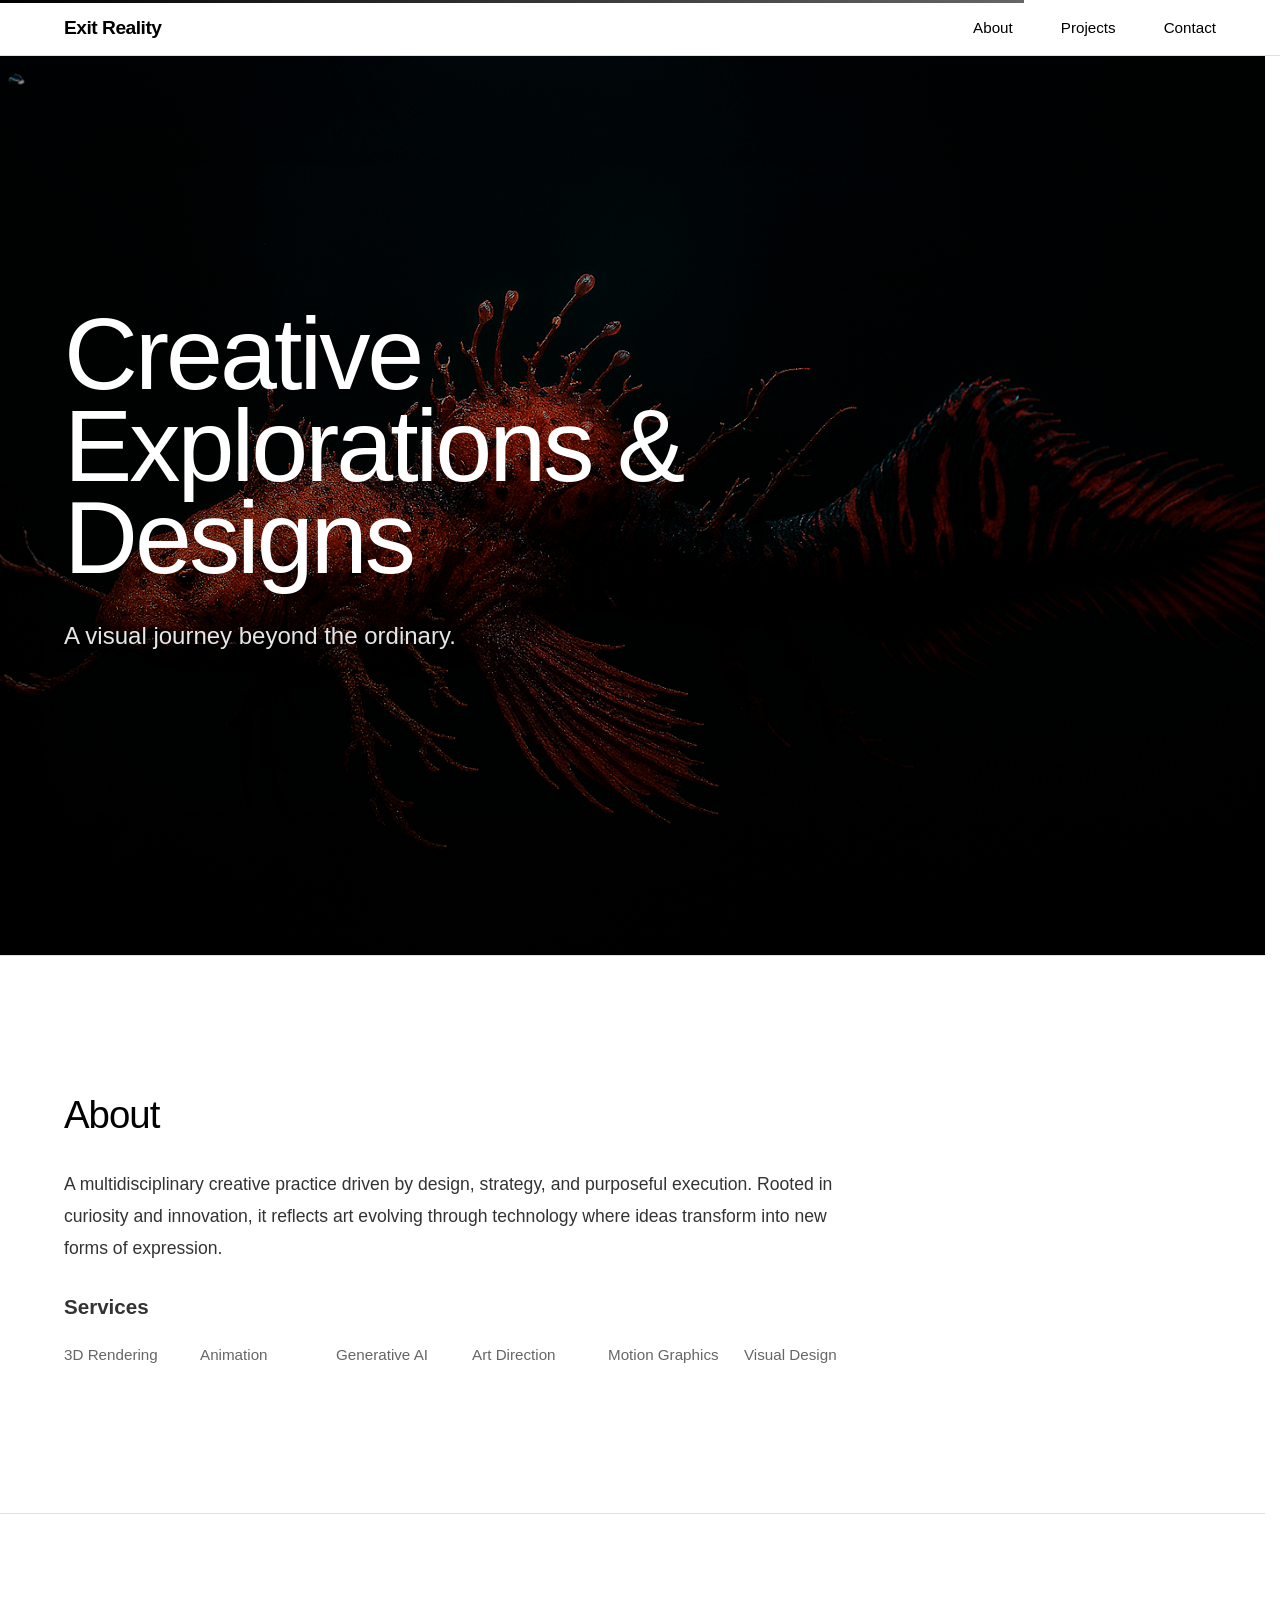
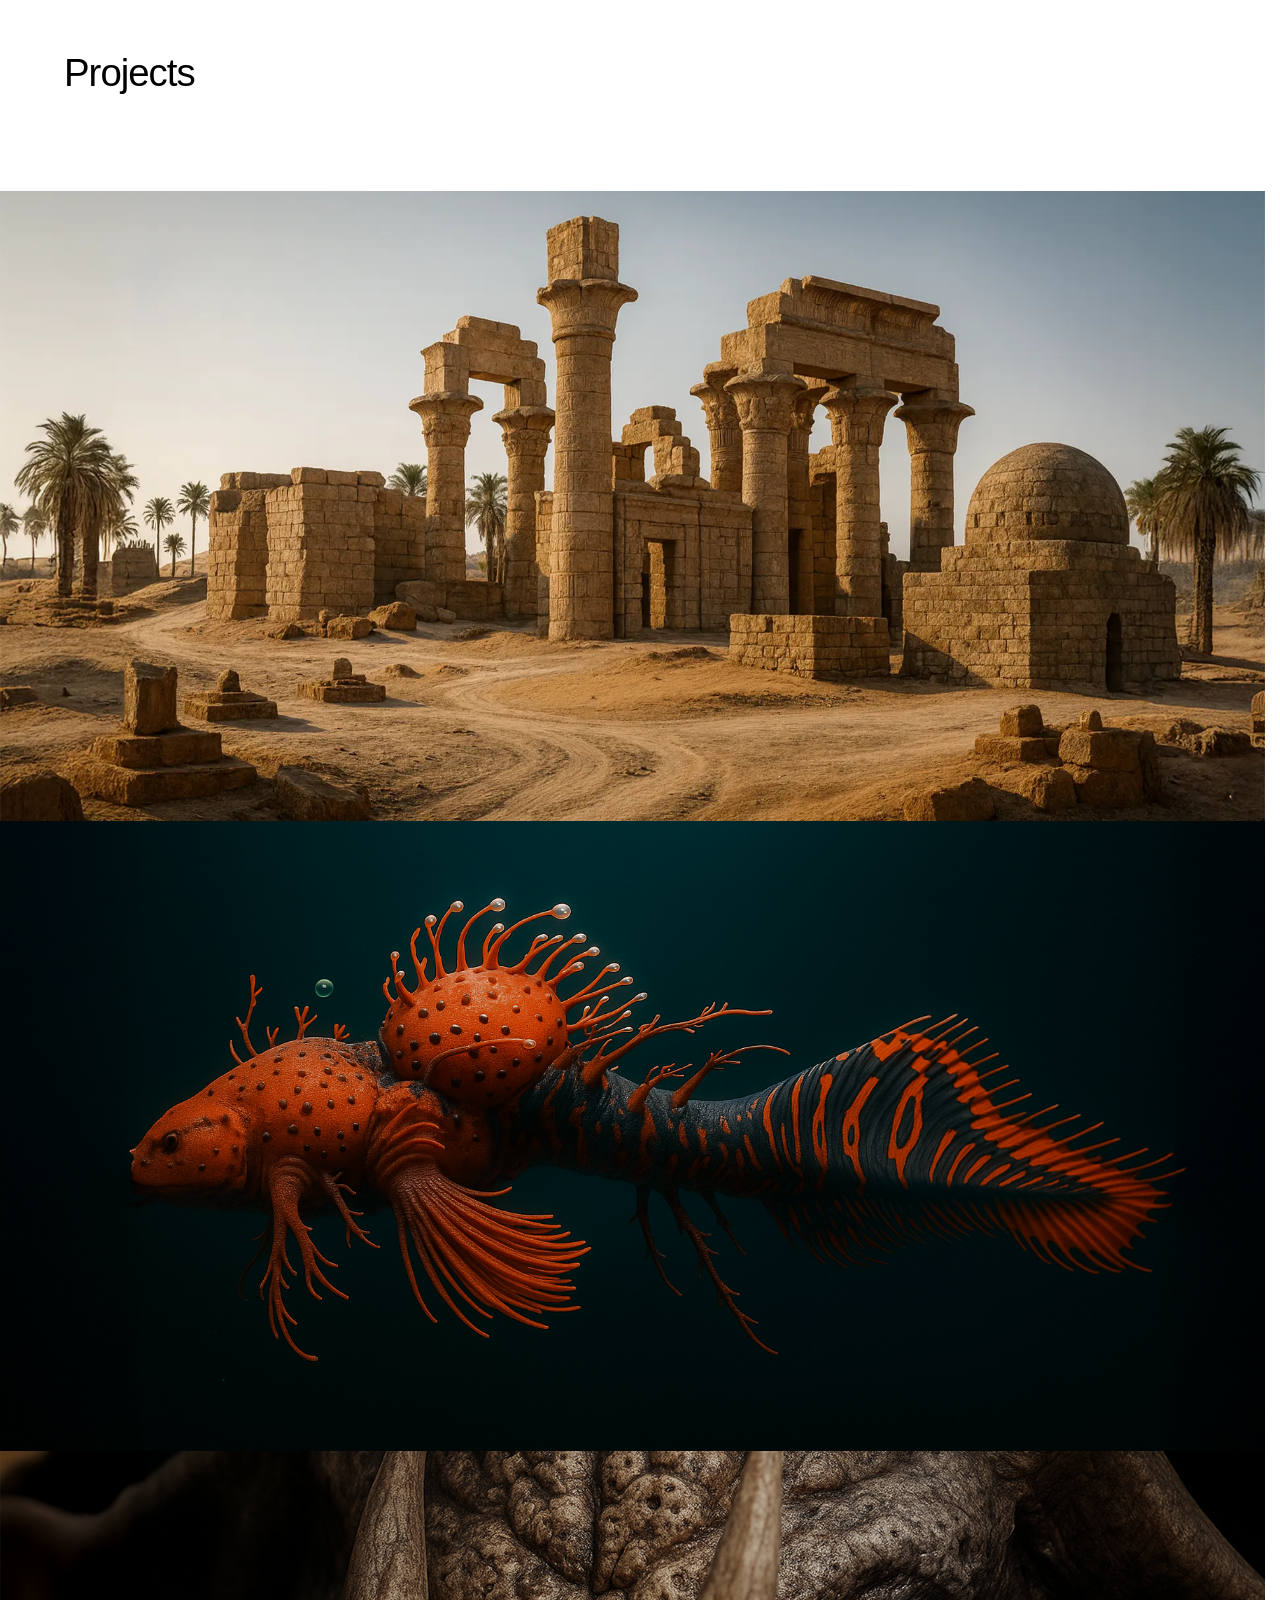
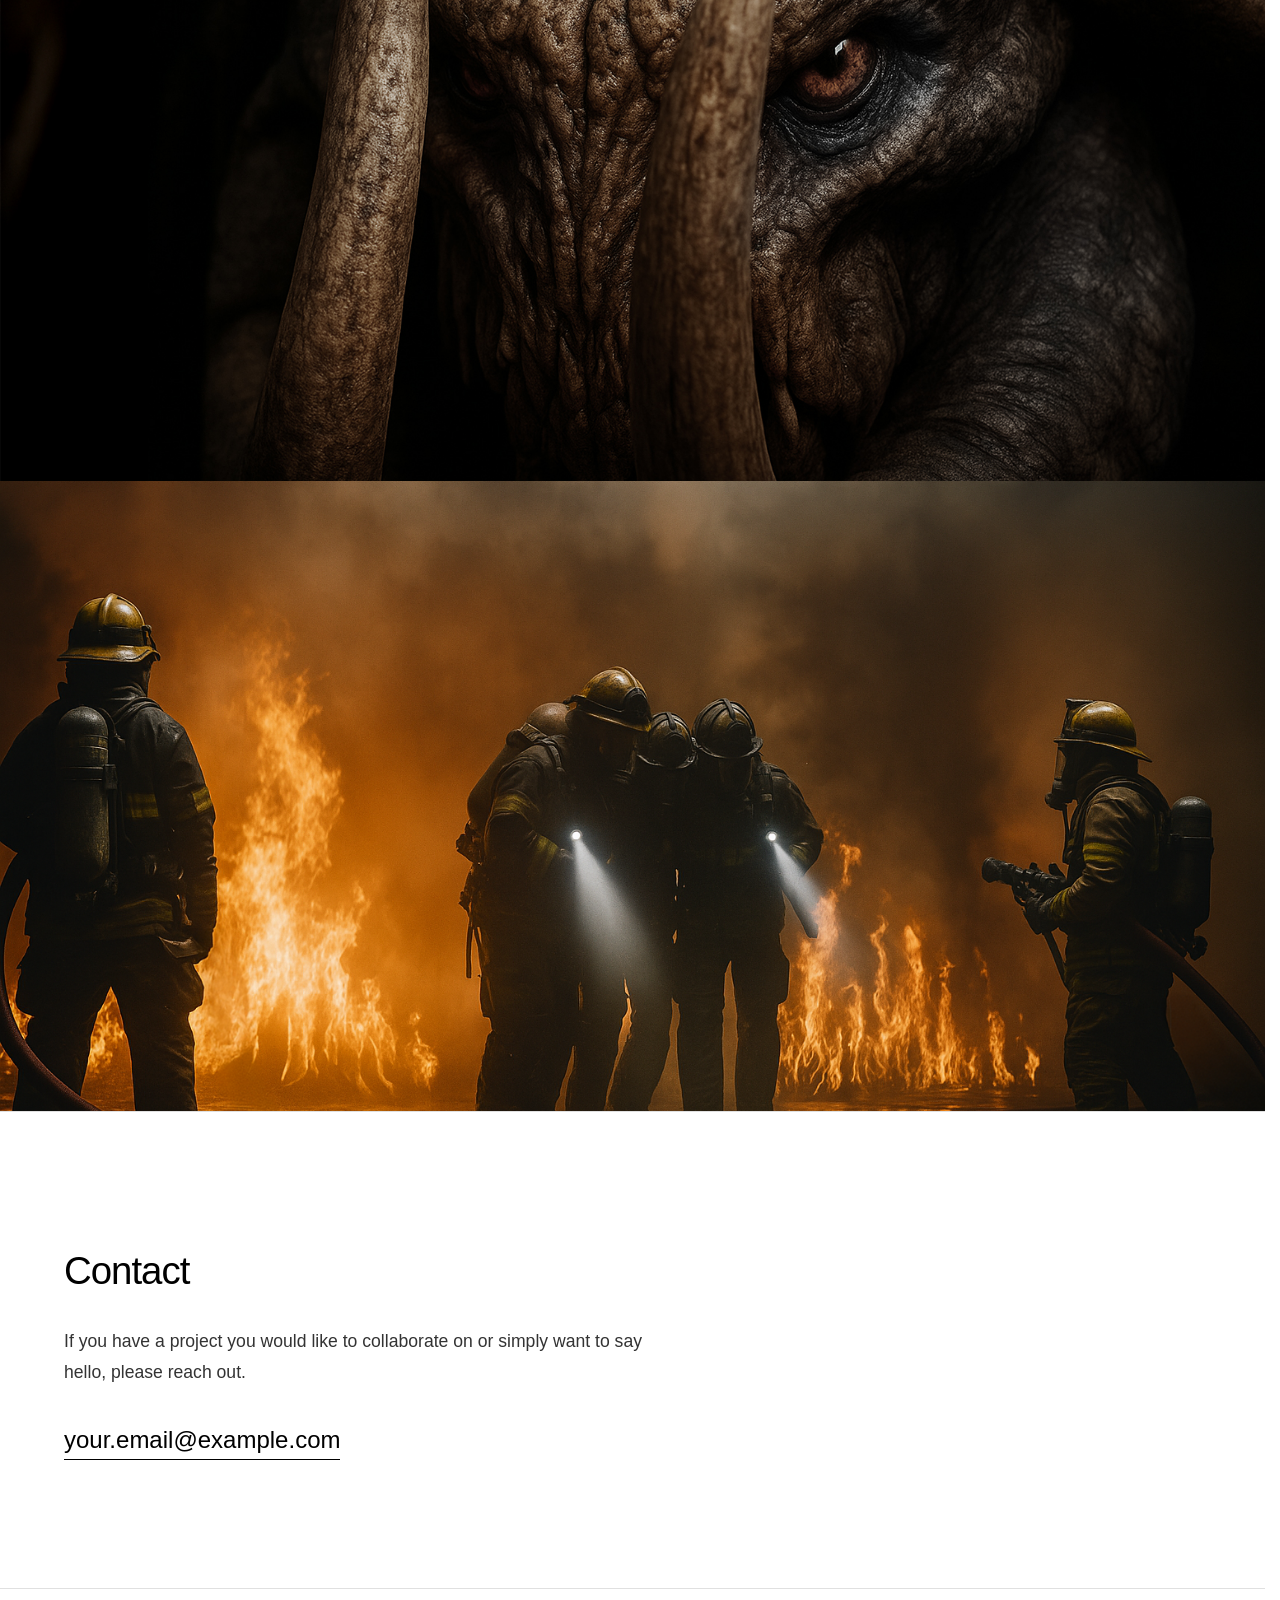
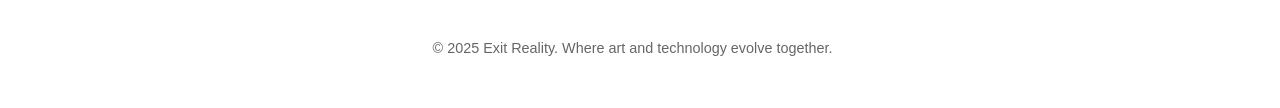
==== index.html @ c6661f83 "Update index.html" ====
<!DOCTYPE html>
<html lang="en">
<head>
    <meta charset="UTF-8">
    <meta name="viewport" content="width=device-width, initial-scale=1.0">
    <title> <Exit Reality</title>
    
    <!-- Global Styles -->
    <link rel="stylesheet" href="css/style.css">
    <script defer src="js/scripts.js"></script>
</head>
<body>
    <!-- Navigation -->
    <nav>
        <a class="logo" href="#hero" aria-label="Exit Reality — Top">Exit Reality</a>
        <ul class="nav-links">
            <li><a href="#about">About</a></li>
            <li><a href="#work">Projects</a></li>
            <li><a href="#contact">Contact</a></li>
        </ul>
    </nav>

    <!-- Hero Section -->
    <section class="hero" id="hero">
        <video class="hero-video"
                 autoplay
                 muted
                 playsinline
                 loop
                 preload="auto"
                 poster="Other World Fish/BigRED001-gpt.png">
            <source src="randomvideos/randomcollecton.mp4" type="video/mp4" />
            <source src="assets/hero-video.webm" type="video/webm" />
        </video>

        <div class="hero-overlay"></div>

        <div class="hero-content">
            <h1 class="fade-in">Creative<br>Explorations &<br>Designs</h1>
            <p class="fade-in">
                A visual journey beyond the ordinary.
            </p>
        </div>
    </section>

    <!-- About Section -->
    <section id="about">
        <h2 class="section-title">About</h2>
        <div class="about-content">
            <p>A multidisciplinary creative practice driven by design, strategy, and purposeful execution. 
                Rooted in curiosity and innovation, it reflects art evolving through technology where ideas 
                transform into new forms of expression.</p
                                                                                                                                                    
            <p></p                                                                                                                                    

            <div class="services">
                <h3>Services</h3>
                <!-- EDIT THIS: Replace with your services -->
                <ul class="service-list">
                    <li>3D Rendering</li>
                    <li>Animation</li>
                    <li>Generative AI</li>
                    <li>Art Direction</li>
                    <li>Motion Graphics</li>
                    <li>Visual Design</li>
                </ul>
            </div>
        </div>
    </section>

    <!-- Portfolio Section -->
    <section id="work">
        <h2 class="section-title">Projects</h2>
        <div class="portfolio-grid">
            <!-- Portfolio Item 1 -->
            <a href="project1ancientruins.html" class="portfolio-item">
                <img src="Ancient Ruins/EGYPT.0005-GPT-16x9.webp" alt="Ancient Ruins">
                <div class="portfolio-info">
                    <h3>Ancient Ruins</h3>
                    <p>Archival, Generative AI, Animation</p>
                </div>
            </a>

            <!-- Portfolio Item 2 -->
            <a href="project2Oceanoddities.html" class="portfolio-item">
                <img src="Other World Fish/BigRED001-still2-GPT01.png" alt="Ocean Oddities">
                <div class="portfolio-info">
                    <h3>Ocean Oddities</h3>
                    <p>Concept Art, Generative AI, Animation</p>
                </div>
            </a>

            <!-- Portfolio Item 3 -->
            <a href="project3Beast.html" class="portfolio-item">
                <img src="BEAST/sketch-tigerLizard001-GPT001-Head.1-GPT.1-edit-gpt-quater-Ten3.0-render06-GPT.1edit.jpg" alt="Project 3">
                <div class="portfolio-info">
                    <h3>Beast</h3>
                    <p>Creature Design, 3D, Generative ai</p>
                </div>
            </a>

            <!-- Portfolio Item 4 -->
            <a href="project4.html" class="portfolio-item">
                <img src="FIRE/FIRE-FIGHTER-TEST-RENDER07-GPT-edit.png" alt="Project 4">
                <div class="portfolio-info">
                    <h3>Into The Flames</h3>
                    <p>3D,VFX,Generative ai</p>
                </div>
            </a>
        </div>
    </section>

    <!-- Contact Section -->
    <section id="contact">
        <h2 class="section-title">Contact</h2>
        <div class="contact-content">
            <p>If you have a project you would like to collaborate on or simply want to say hello, please reach out.</p>
            <a href="mailto:your.email@example.com" class="contact-email">your.email@example.com</a>
        </div>
    </section>

    <!-- Footer -->
    <footer>
        <p>© 2025 Exit Reality. Where art and technology evolve together.</p>
    </footer>

    <script>
        // Intersection Observer for fade-in animations
        const observerOptions = {
            threshold: 0.1,
            rootMargin: '0px 0px -100px 0px'
        };

        const observer = new IntersectionObserver((entries) => {
            entries.forEach(entry => {
                if (entry.isIntersecting) {
                    entry.target.style.opacity = '1';
                    entry.target.style.transform = 'translateY(0)';
                }
            });
        }, observerOptions);

        // Observe all sections
        document.querySelectorAll('section').forEach(section => {
            observer.observe(section);
        });
    </script>
</body>
</html>
---- css/style.css ----
/* ===== GLOBAL STYLES FOR ALL PAGES ===== */

:root {
  --nav-h: 56px;
  --nav-pad-x: 4rem;
  --transition: 0.3s ease;
}

@media (max-width: 768px) {
  :root {
    --nav-h: 48px;
    --nav-pad-x: 2rem;
  }
}

/* ===== RESET & BASICS ===== */
* {
  margin: 0;
  padding: 0;
  box-sizing: border-box;
}

html {
  scroll-behavior: smooth;
  scrollbar-gutter: stable;
}

body {
  font-family: -apple-system, BlinkMacSystemFont, 'Segoe UI', 'Helvetica Neue', Arial, sans-serif;
  background: #ffffff;
  color: #000000;
  line-height: 1.6;
  overflow-y: scroll;
  overflow-x: hidden;
  padding-top: var(--nav-h);
}

/* ===== NAVIGATION (Fixed on all pages) ===== */
/* Loading Bar */
#loading-bar {
  position: fixed;
  top: 0;
  left: 0;
  width: 0%;
  height: 3px;
  background: linear-gradient(90deg, #000 0%, #666 100%);
  z-index: 9999;
  transition: width 0.3s ease, opacity 0.3s ease;
  opacity: 1;
}

#loading-bar.complete {
  width: 100%;
  opacity: 0;
}

nav {
  position: fixed;
  top: 0;
  left: 0;
  right: 0;
  z-index: 1000;
  height: var(--nav-h);
  padding: 0 var(--nav-pad-x);
  display: flex;
  align-items: center;
  justify-content: space-between;
  background: rgba(255, 255, 255, 0.95);
  -webkit-backdrop-filter: blur(10px);
  backdrop-filter: blur(10px);
  border-bottom: 1px solid #e0e0e0;
}

.logo,
.nav-links a {
  color: #000;
  text-decoration: none;
  display: inline-block;
  line-height: 1;
  padding: 0;
  -webkit-font-smoothing: antialiased;
  -moz-osx-font-smoothing: grayscale;
  cursor: pointer;
  transition: opacity var(--transition);
}

.logo {
  font-size: 1.2rem;
  font-weight: 600;
  letter-spacing: -0.5px;
}

.nav-links {
  display: flex;
  gap: 3rem;
  list-style: none;
  margin: 0;
  padding: 0;
}

.nav-links a {
  font-size: 0.95rem;
  font-weight: 400;
}

.logo:hover,
.nav-links a:hover {
  opacity: 0.5;
}

.logo:active,
.logo:focus,
.nav-links a:active,
.nav-links a:focus {
  outline: none;
}

/* ===== HERO SECTION ===== */
.hero {
  position: relative;
  height: 100vh;
  min-height: 520px;
  overflow: hidden;
  padding: 0;
}

.hero-video {
  position: absolute;
  inset: 0;
  width: 100%;
  height: 100%;
  object-fit: cover;
  object-position: center;
  z-index: 0;
  background: #000;
  display: block;
}

.hero-overlay {
  position: absolute;
  inset: 0;
  z-index: 1;
  pointer-events: none;
  background: linear-gradient(
    to bottom,
    rgba(0, 0, 0, 0.45),
    rgba(0, 0, 0, 0.35) 35%,
    rgba(0, 0, 0, 0.55)
  );
}

.hero-content {
  position: relative;
  z-index: 2;
  height: 100%;
  display: flex;
  flex-direction: column;
  justify-content: center;
  padding: 0 4rem;
  color: #fff;
}

.hero h1 {
  font-size: clamp(3rem, 8vw, 7rem);
  font-weight: 300;
  letter-spacing: -3px;
  line-height: 0.9;
  margin-bottom: 2rem;
  color: #fff;
}

.hero p {
  font-size: clamp(1.2rem, 2vw, 1.5rem);
  font-weight: 300;
  color: rgba(255, 255, 255, 0.9);
  max-width: 600px;
  margin-bottom: 3rem;
  text-shadow: 0 2px 4px rgba(0, 0, 0, 0.6);
}

/* ===== SECTIONS (Index + Project pages) ===== */
section {
  padding: 8rem 4rem;
  border-bottom: 1px solid #e0e0e0;
}

#work {
  padding: 8rem 0 0 0; /* Remove side padding for full-bleed portfolio */
}

#work .section-title {
  padding: 0 4rem 4rem 4rem;
}

.section-title {
  font-size: clamp(2rem, 4vw, 3rem);
  font-weight: 300;
  letter-spacing: -1px;
  margin-bottom: 4rem;
}

.content-section {
  padding: 6rem 4rem;
  border-bottom: 1px solid #e0e0e0;
  position: relative;
}

/* Make the border line full-bleed */
.content-section::after {
  content: '';
  position: absolute;
  bottom: 0;
  left: 50%;
  right: 50%;
  margin-left: -50vw;
  margin-right: -50vw;
  width: 100vw;
  height: 1px;
  background: #e0e0e0;
}

/* Remove the original border since we're using ::after */
.content-section {
  border-bottom: none;
}

.section-label {
  font-size: 0.85rem;
  color: #666;
  text-transform: uppercase;
  letter-spacing: 1px;
  margin-bottom: 2rem;
}

.section-title {
  font-size: clamp(1.8rem, 3vw, 2.5rem);
  font-weight: 300;
  letter-spacing: -1px;
  margin-bottom: 1.5rem;
  max-width: 900px;
}

.section-description {
  font-size: 1.1rem;
  line-height: 1.8;
  color: #333;
  max-width: 900px;
  margin-bottom: 3rem;
}

/* ===== ABOUT SECTION ===== */
.about-content {
  max-width: 800px;
  font-size: 1.1rem;
  line-height: 1.8;
  color: #333;
}

.about-content p {
  margin-bottom: 1.5rem;
}

.services {
  margin-top: 4rem;
}

.services h3 {
  font-size: 1.3rem;
  font-weight: 400;
  margin-bottom: 1.5rem;
}

.service-list {
  display: grid;
  grid-template-columns: repeat(auto-fit, minmax(100px, 1fr));
  gap: 1rem;
  list-style: none;
}

.service-list li {
  padding: 1rem 0;
  font-size: 0.95rem;
  color: #666;
}

/* ===== PORTFOLIO GRID ===== */
.portfolio-grid {
  display: flex;
  flex-direction: column;
  gap: 0;
  width: 100%;
}

.portfolio-item {
  position: relative;
  width: 100%;
  height: 70vh;
  min-height: 500px;
  background: #000;
  overflow: hidden;
  cursor: pointer;
  transition: transform 0.4s ease;
  display: flex;
  align-items: center;
  justify-content: center;
}

.portfolio-item:hover {
  transform: scale(0.98);
}

.portfolio-item img {
  width: 100%;
  height: 100%;
  object-fit: cover;
  object-position: center;
  transition: opacity 0.4s ease, transform 0.4s ease;
  display: block;
}

.portfolio-item:hover img {
  opacity: 0.7;
  transform: scale(1.05);
}

.portfolio-info {
  position: absolute;
  bottom: 0;
  left: 0;
  right: 0;
  padding: 2rem;
  background: linear-gradient(to top, rgba(0, 0, 0, 0.8), transparent);
  color: white;
  transform: translateY(100%);
  transition: transform 0.4s ease;
}

.portfolio-item:hover .portfolio-info {
  transform: translateY(0);
}

.portfolio-info h3 {
  font-size: 1.5rem;
  font-weight: 400;
  margin-bottom: 0.5rem;
}

.portfolio-info p {
  font-size: 0.9rem;
  opacity: 0.9;
}

/* ===== CONTACT SECTION ===== */
.contact-content {
  max-width: 600px;
}

.contact-content p {
  font-size: 1.1rem;
  line-height: 1.8;
  color: #333;
  margin-bottom: 2rem;
}

.contact-email {
  font-size: 1.5rem;
  color: #000;
  text-decoration: none;
  border-bottom: 1px solid #000;
  transition: opacity var(--transition);
  display: inline-block;
}

.contact-email:hover {
  opacity: 0.5;
}

/* ===== FOOTER ===== */
footer {
  padding: 3rem 4rem;
  text-align: center;
  font-size: 0.9rem;
  color: #666;
}

/* ===== PROJECT PAGE SPECIFIC ===== */
.project-header {
  padding: 0.75rem 4rem;
  border-bottom: 1px solid #e0e0e0;
}

.project-title {
  font-size: clamp(3rem, 6vw, 5rem);
  font-weight: 300;
  letter-spacing: -2px;
  margin-bottom: 3rem;
}

.project-meta {
  display: grid;
  grid-template-columns: repeat(auto-fit, minmax(200px, 1fr));
  gap: 3rem;
  max-width: 1200px;
}

.meta-item {
  display: flex;
  flex-direction: column;
  gap: 0.5rem;
}

.meta-label {
  font-size: 0.85rem;
  color: #666;
  text-transform: uppercase;
  letter-spacing: 1px;
}

.meta-value {
  font-size: 1.1rem;
  color: #000;
}

body.project-page .full-image:first-of-type {
  margin-top: 1rem; /* reduce gap between header and first video */
}

/* ===== FULL-WIDTH IMAGES ===== */
.full-image {
  width: 100vw;
  position: relative;
  left: 50%;
  right: 50%;
  margin-left: -50vw;
  margin-right: -50vw;
  margin-top: 3rem;
  margin-bottom: 3rem;
}

.full-image img,
.full-image video {
  width: 100%;
  height: auto;
  display: block;
}

/* ===== IMAGE GRID ===== */
.image-grid {
  display: grid;
  grid-template-columns: repeat(auto-fit, minmax(400px, 1fr));
  gap: 2rem;
  margin: 3rem 0;
}

.image-grid img {
  width: 100%;
  height: auto;
  display: block;
}

/* ===== CREDITS SECTION ===== */
.credits-section {
  padding: 4rem;
  background: #f5f5f5;
}

.credits-label {
  font-size: 0.85rem;
  color: #666;
  text-transform: uppercase;
  letter-spacing: 1px;
  margin-bottom: 2rem;
}

.credits-list {
  display: flex;
  flex-direction: column;
  gap: 0.5rem;
  max-width: 600px;
}

.credit-item {
  font-size: 1rem;
  color: #000;
}

/* ===== ANIMATIONS ===== */
.fade-in {
  opacity: 0;
  transform: translateY(30px);
  animation: fadeInUp 0.8s ease forwards;
}

@keyframes fadeInUp {
  to {
    opacity: 1;
    transform: translateY(0);
  }
}

/* ===== BEFORE/AFTER SLIDER ===== */
.ba {
  position: relative;
  width: 100%;
  aspect-ratio: 16 / 9;
  background: #fff;
  border: none;
  border-radius: 0;
  overflow: clip;
  --x: 50%;
}

.ba__layer {
  position: absolute;
  inset: 0;
}

.ba__img {
  width: 100%;
  height: 100%;
  object-fit: cover;
  display: block;
}

.ba__after {
  clip-path: polygon(0 0, var(--x) 0, var(--x) 100%, 0 100%);
}

.ba__divider {
  position: absolute;
  left: var(--x);
  top: 0;
  bottom: 0;
  width: 1px;
  background: rgba(0, 0, 0, 0.1);
  transform: translateX(-0.5px);
  pointer-events: none;
}

.ba__handle {
  position: absolute;
  left: var(--x);
  top: 50%;
  transform: translate(-50%, -50%);
  display: flex;
  align-items: center;
  justify-content: center;
  cursor: ew-resize;
  user-select: none;
  opacity: 0;
  transition: opacity 0.35s ease;
  color: rgba(255, 255, 255, 0.85);
  mix-blend-mode: difference;
  text-shadow: 0 0 2px rgba(0, 0, 0, 0.4);
  font-size: 24px;
  font-weight: 400;
}

.ba:hover .ba__handle {
  opacity: 1;
}

.ba__handle::before {
  content: '<';
  margin-right: 10px;
}

.ba__handle::after {
  content: '>';
  margin-left: 10px;
}

.ba + .ba {
  margin-top: 0.5rem;
}

.ba__range {
  position: absolute;
  inset: 0;
  opacity: 0;
  width: 100%;
  height: 100%;
}

/* ===== IMAGE SLIDESHOW ===== */
.slideshow {
  position: relative;
  width: 100%;
  aspect-ratio: 16 / 9;
  overflow: hidden;
  background: #000;
}

.slideshow__image {
  position: absolute;
  inset: 0;
  width: 100%;
  height: 100%;
  object-fit: cover;
  opacity: 0;
  transition: opacity 0.05s ease-in-out;
}

.slideshow__image.active {
  opacity: 1;
  z-index: 1;
}

.slideshow__arrow {
  position: absolute;
  top: 50%;
  transform: translateY(-50%);
  z-index: 10;
  background: none;
  border: none;
  color: rgba(255, 255, 255, 0.85);
  mix-blend-mode: difference;
  text-shadow: 0 0 2px rgba(0, 0, 0, 0.4);
  font-size: 48px;
  font-weight: 300;
  cursor: pointer;
  padding: 2rem;
  opacity: 0;
  transition: opacity 0.35s ease;
  user-select: none;
}

.slideshow:hover .slideshow__arrow {
  opacity: 1;
}

.slideshow__arrow:hover {
  opacity: 1 !important;
}

.slideshow__arrow--prev {
  left: 0;
}

.slideshow__arrow--next {
  right: 0;
}

@media (max-width: 640px) {
  .slideshow__arrow {
    font-size: 36px;
    padding: 1rem;
  }
}

/* ===== MOBILE RESPONSIVE ===== */
@media (max-width: 768px) {
  /* Adjust hero for mobile */
  .hero {
    height: 75vh;
    min-height: 420px;
  }

  .hero-content {
    padding: 0 1.25rem;
  }

  .hero h1,
  .hero p {
    max-width: 90%;
    margin-left: auto;
    margin-right: auto;
  }

  /* Adjust sections */
  section {
    padding: 4rem 1.5rem;
    text-align: center;
  }

  #work {
    padding: 4rem 0 0 0;
  }

  #work .section-title {
    padding: 0 1.5rem 2rem 1.5rem;
    text-align: center;
  }

  /* Portfolio grid - edge-to-edge on mobile */
  .portfolio-grid {
    width: 100vw;
    margin-left: calc(-50vw + 50%);
    position: relative;
    left: 50%;
    right: 50%;
    margin-left: -50vw;
    margin-right: -50vw;
    width: 100vw;
  }

  /* Portfolio items */
  .portfolio-item {
    height: 60vh;
    min-height: 350px;
  }

  /* About/Contact text */
  .about-content,
  .contact-content,
  .section-description {
    max-width: 90%;
    margin-left: auto;
    margin-right: auto;
  }

  /* Service list centered */
  .service-list {
    justify-content: center;
  }

  /* Project page adjustments */
  .project-header {
    padding: 0.75rem 1.5rem;
  }

  .content-section {
    padding: 4rem 1.5rem;
    text-align: center;
  }

  .project-meta {
    gap: 2rem;
  }

  /* Full-bleed sliders and images - already handled by global .full-image */
  /* No need for mobile-specific transform since it's already full-bleed */

  /* Image grid */
  .image-grid {
    grid-template-columns: 1fr;
  }

  /* Credits */
  .credits-section {
    padding: 2rem 1.5rem;
    text-align: center;
  }

  footer {
    padding: 2rem 1.5rem;
  }
}

@media (max-width: 640px) {
  nav {
    padding: 1rem 1.25rem;
  }

  .nav-links {
    gap: 1.5rem;
  }

  .logo {
    font-size: 1rem;
  }

  .nav-links a {
    font-size: 0.85rem;
  }

  section {
    padding: 3rem 1rem;
  }

  .project-header {
    padding: 0.75rem 1rem;
  }

  .content-section {
    padding: 2.5rem 1rem;
  }

  .section-title {
    margin-bottom: 2rem;
  }
}

/* ===== PROJECT PAGE SPACING TWEAK (balanced top/bottom gaps) ===== */
body.project-page {
  padding-top: var(--nav-h); /* maintain standard nav offset */
}

body.project-page .project-header {
  padding: 0.75rem 4rem; /* super tight, even spacing */
  margin-top: 0;
  margin-bottom: 0;
}

body.project-page .full-image:first-of-type {
  margin-top: 0.75rem; /* match header padding for visual balance */
  margin-bottom: 3rem;
}
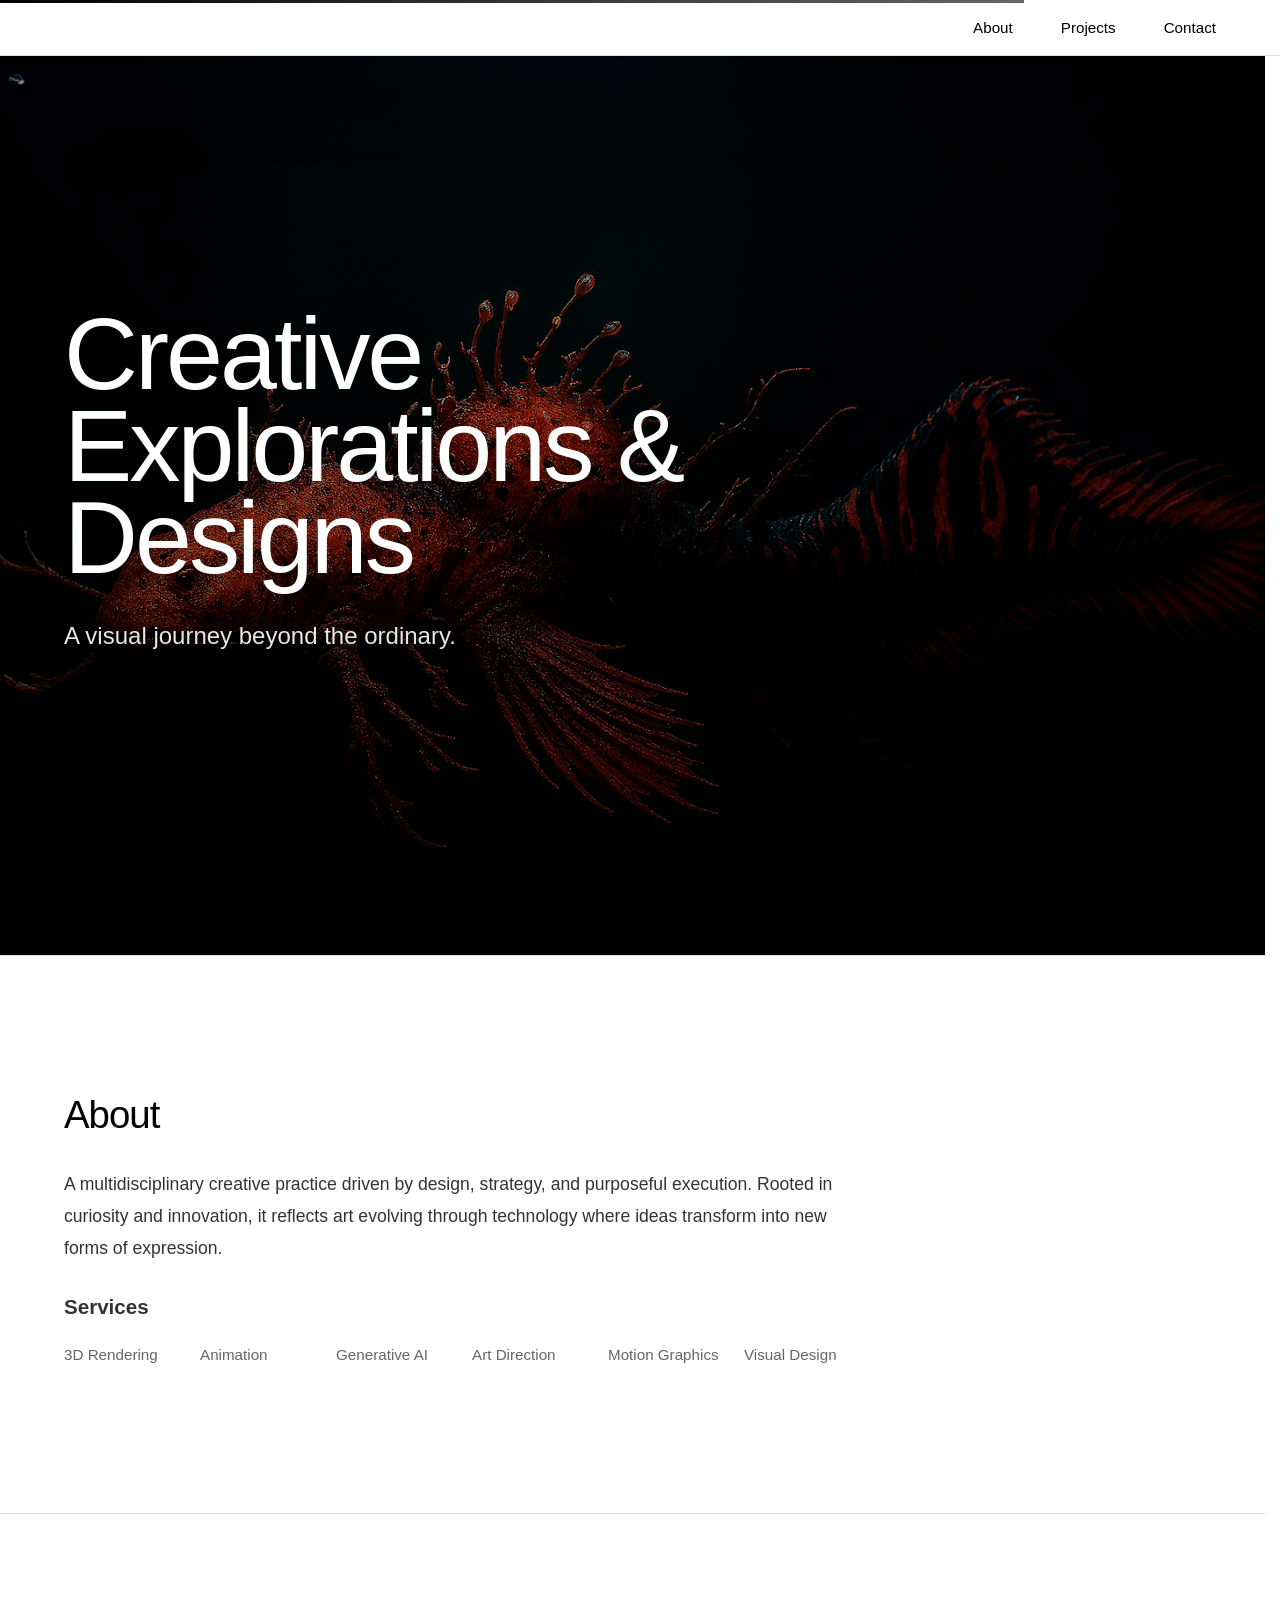
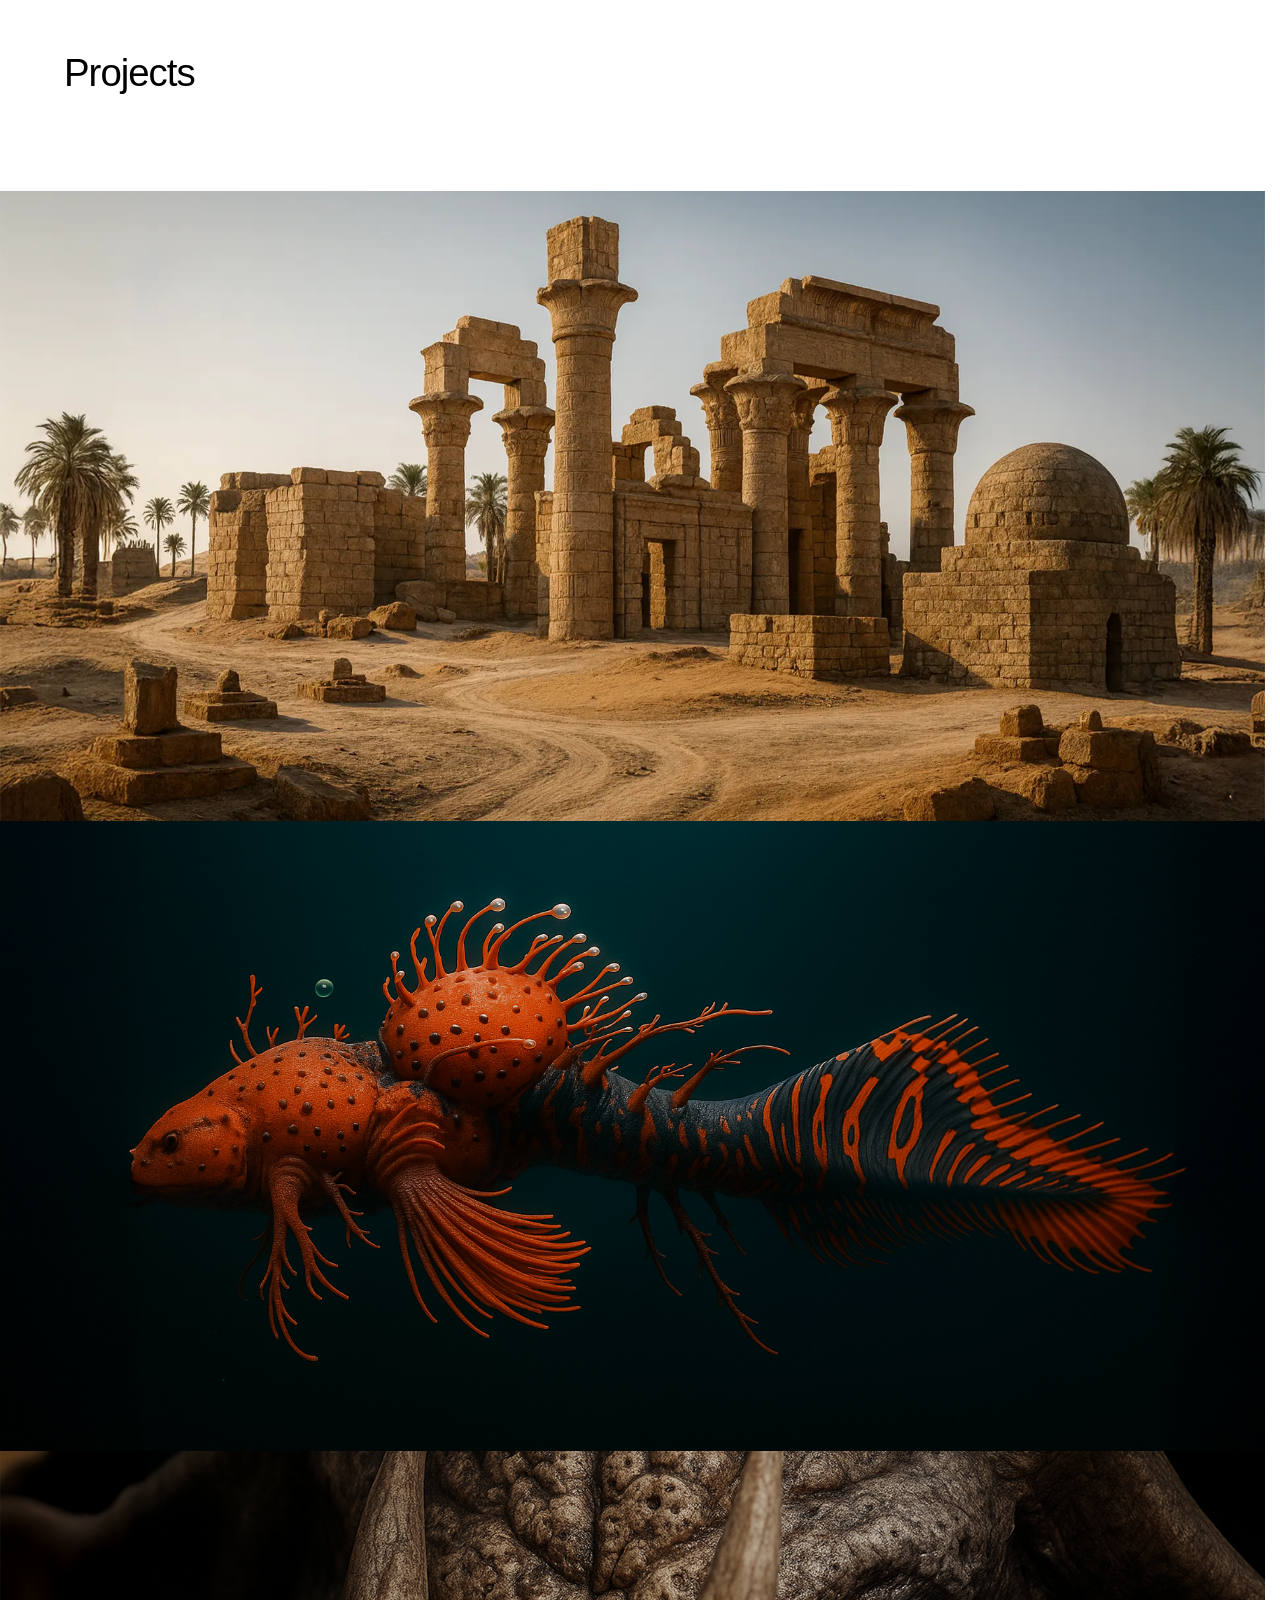
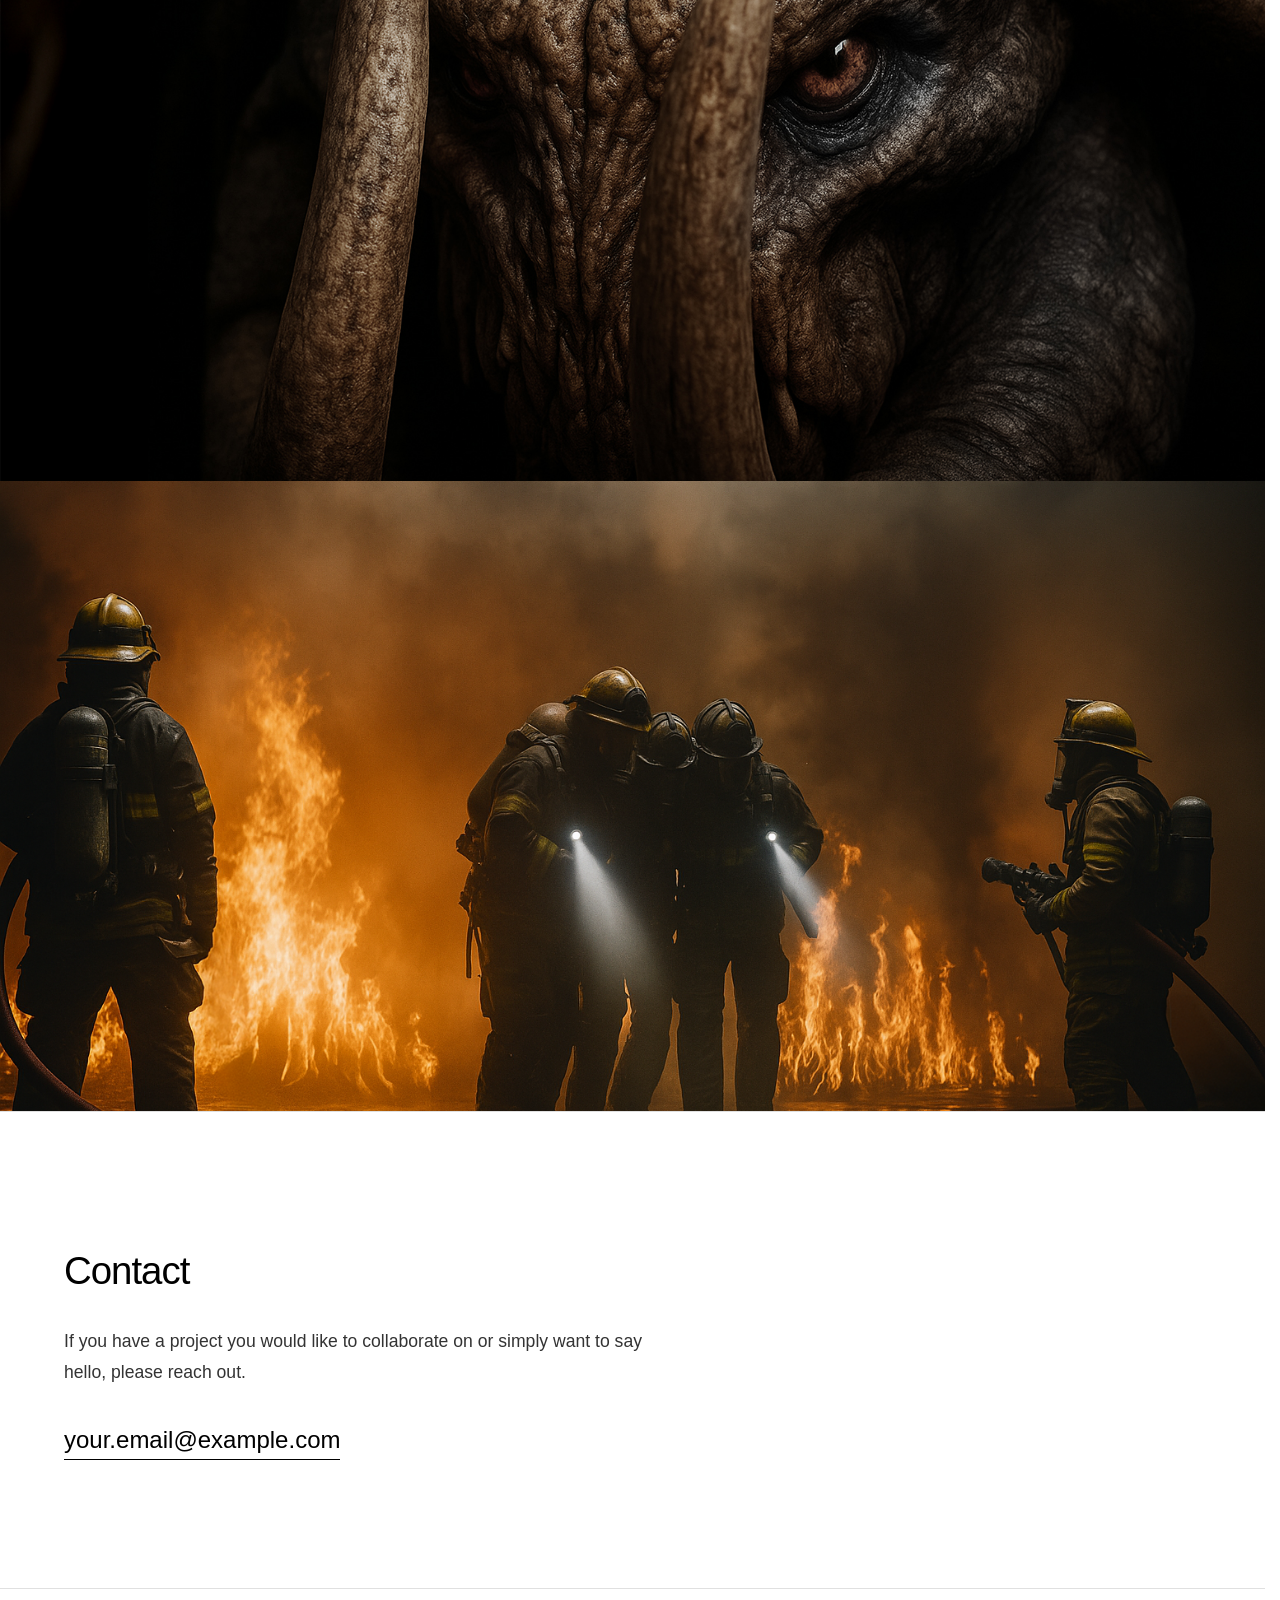
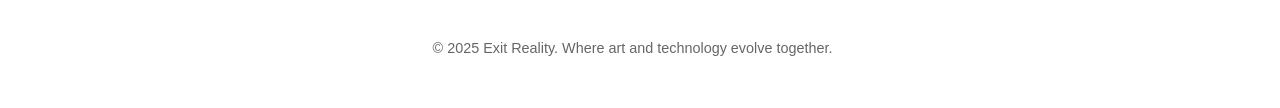
==== commit 876c635a: "Update index.html" ====
--- a/index.html
+++ b/index.html
@@ -3,7 +3,7 @@
 <head>
     <meta charset="UTF-8">
     <meta name="viewport" content="width=device-width, initial-scale=1.0">
-    <title> <Exit Reality</title>
+    <title> <EXIT REALITY</title>
     
     <!-- Global Styles -->
     <link rel="stylesheet" href="css/style.css">
@@ -12,7 +12,7 @@
 <body>
     <!-- Navigation -->
     <nav>
-        <a class="logo" href="#hero" aria-label="Exit Reality — Top">Exit Reality</a>
+        <a class="logo" href="#hero" aria-label="Exit Reality — Top"><EXIT REALITY</a>
         <ul class="nav-links">
             <li><a href="#about">About</a></li>
             <li><a href="#work">Projects</a></li>
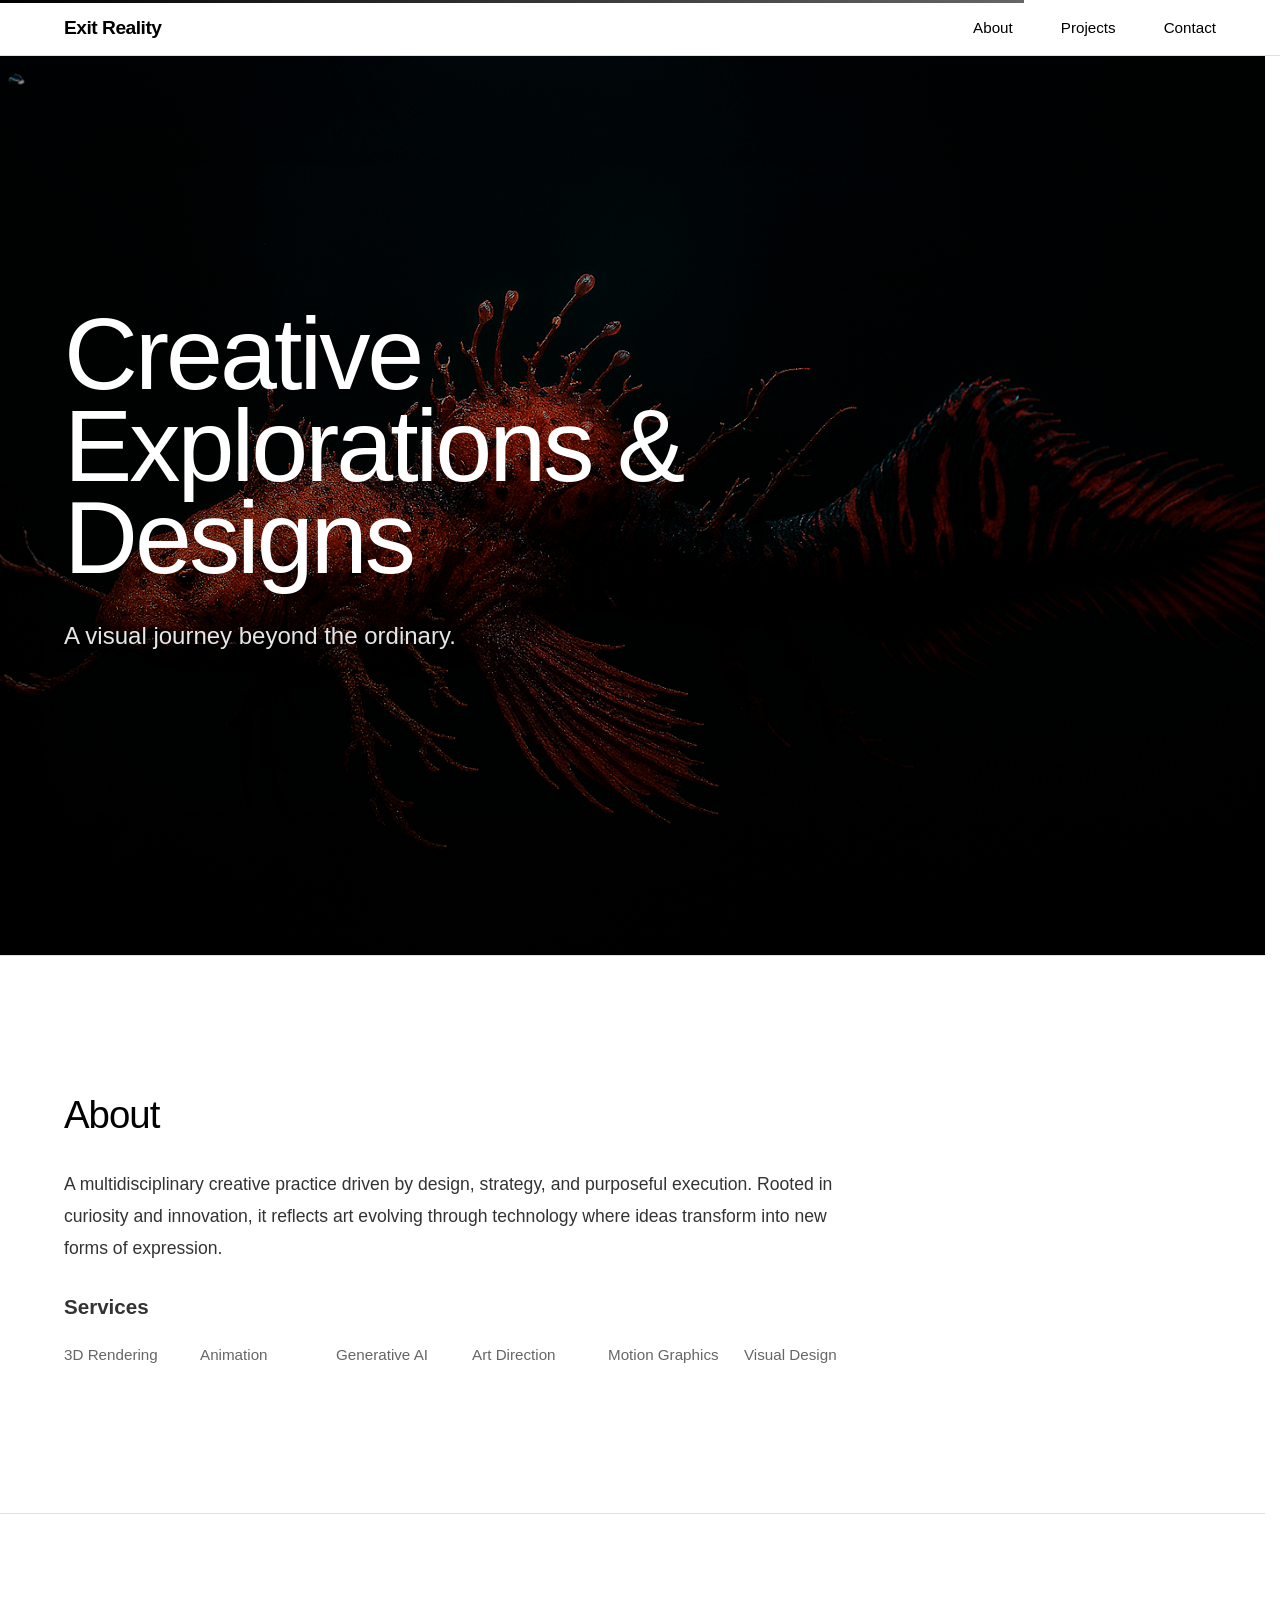
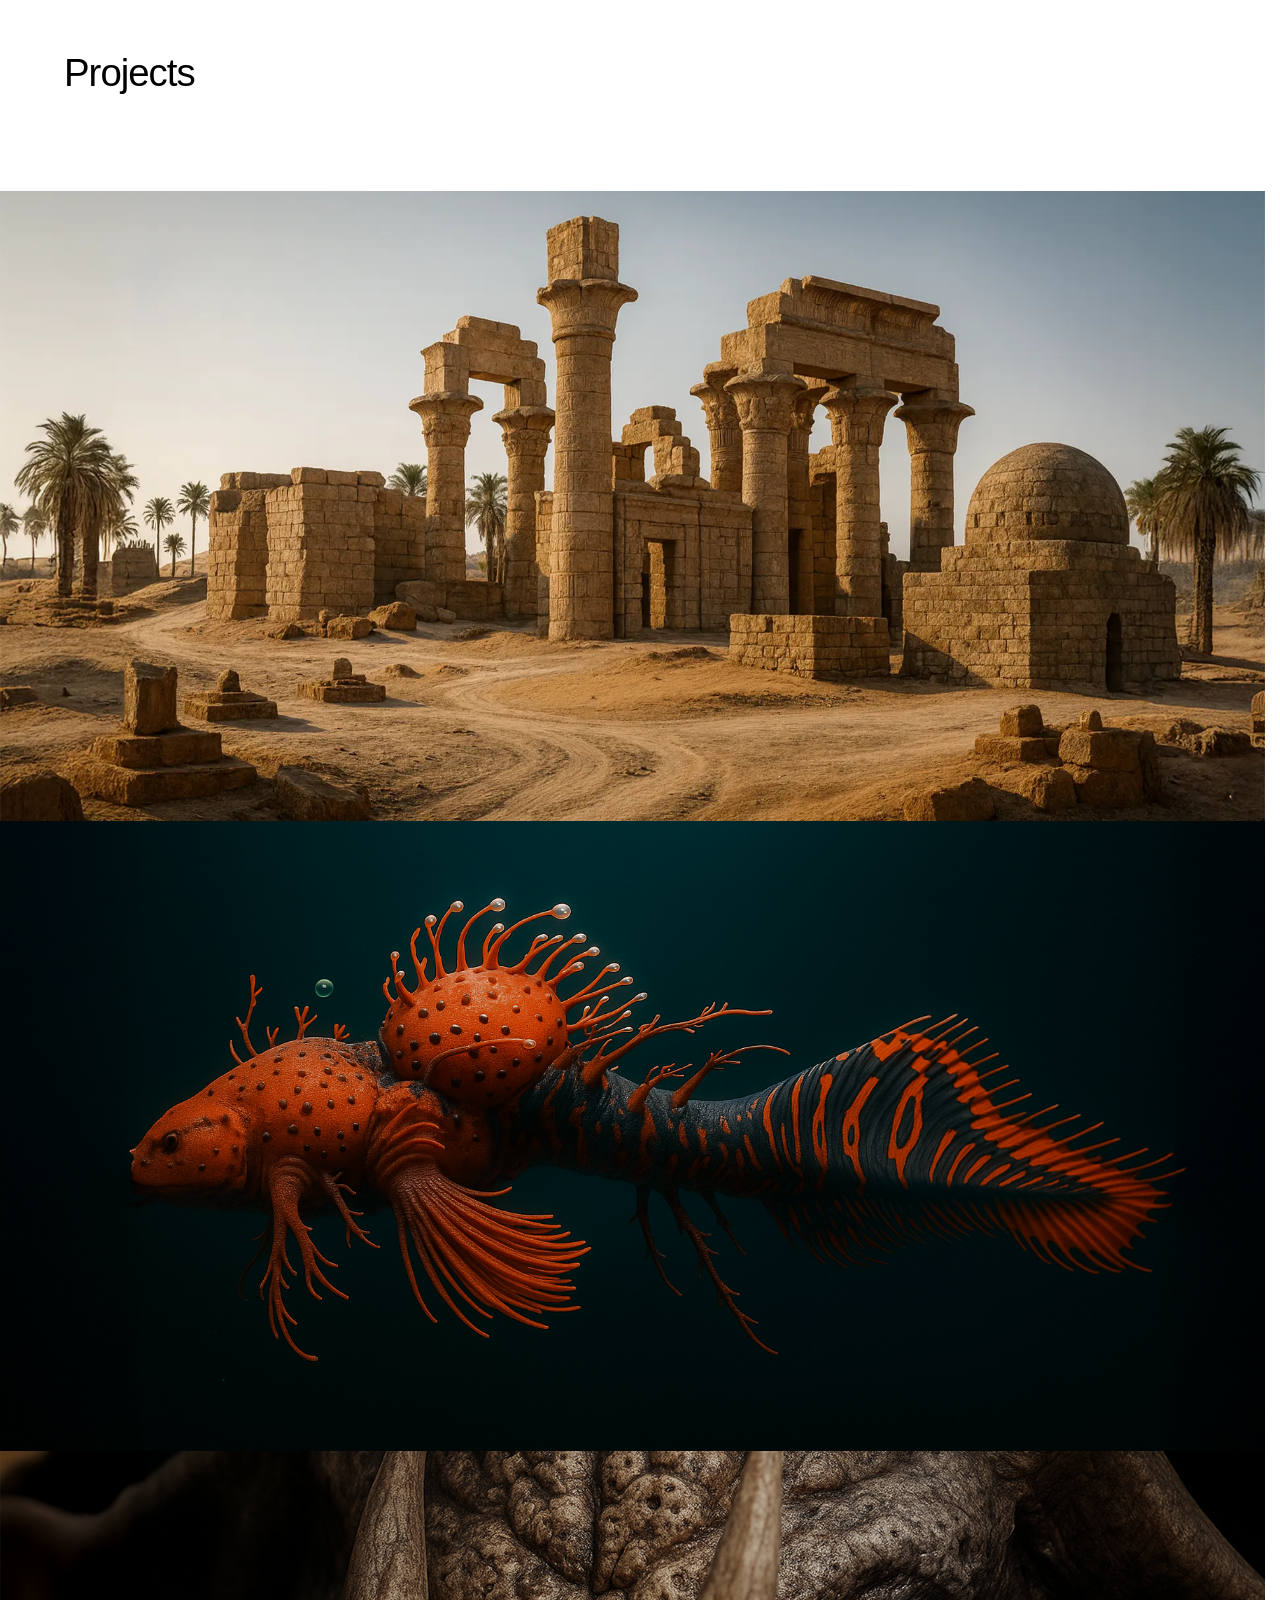
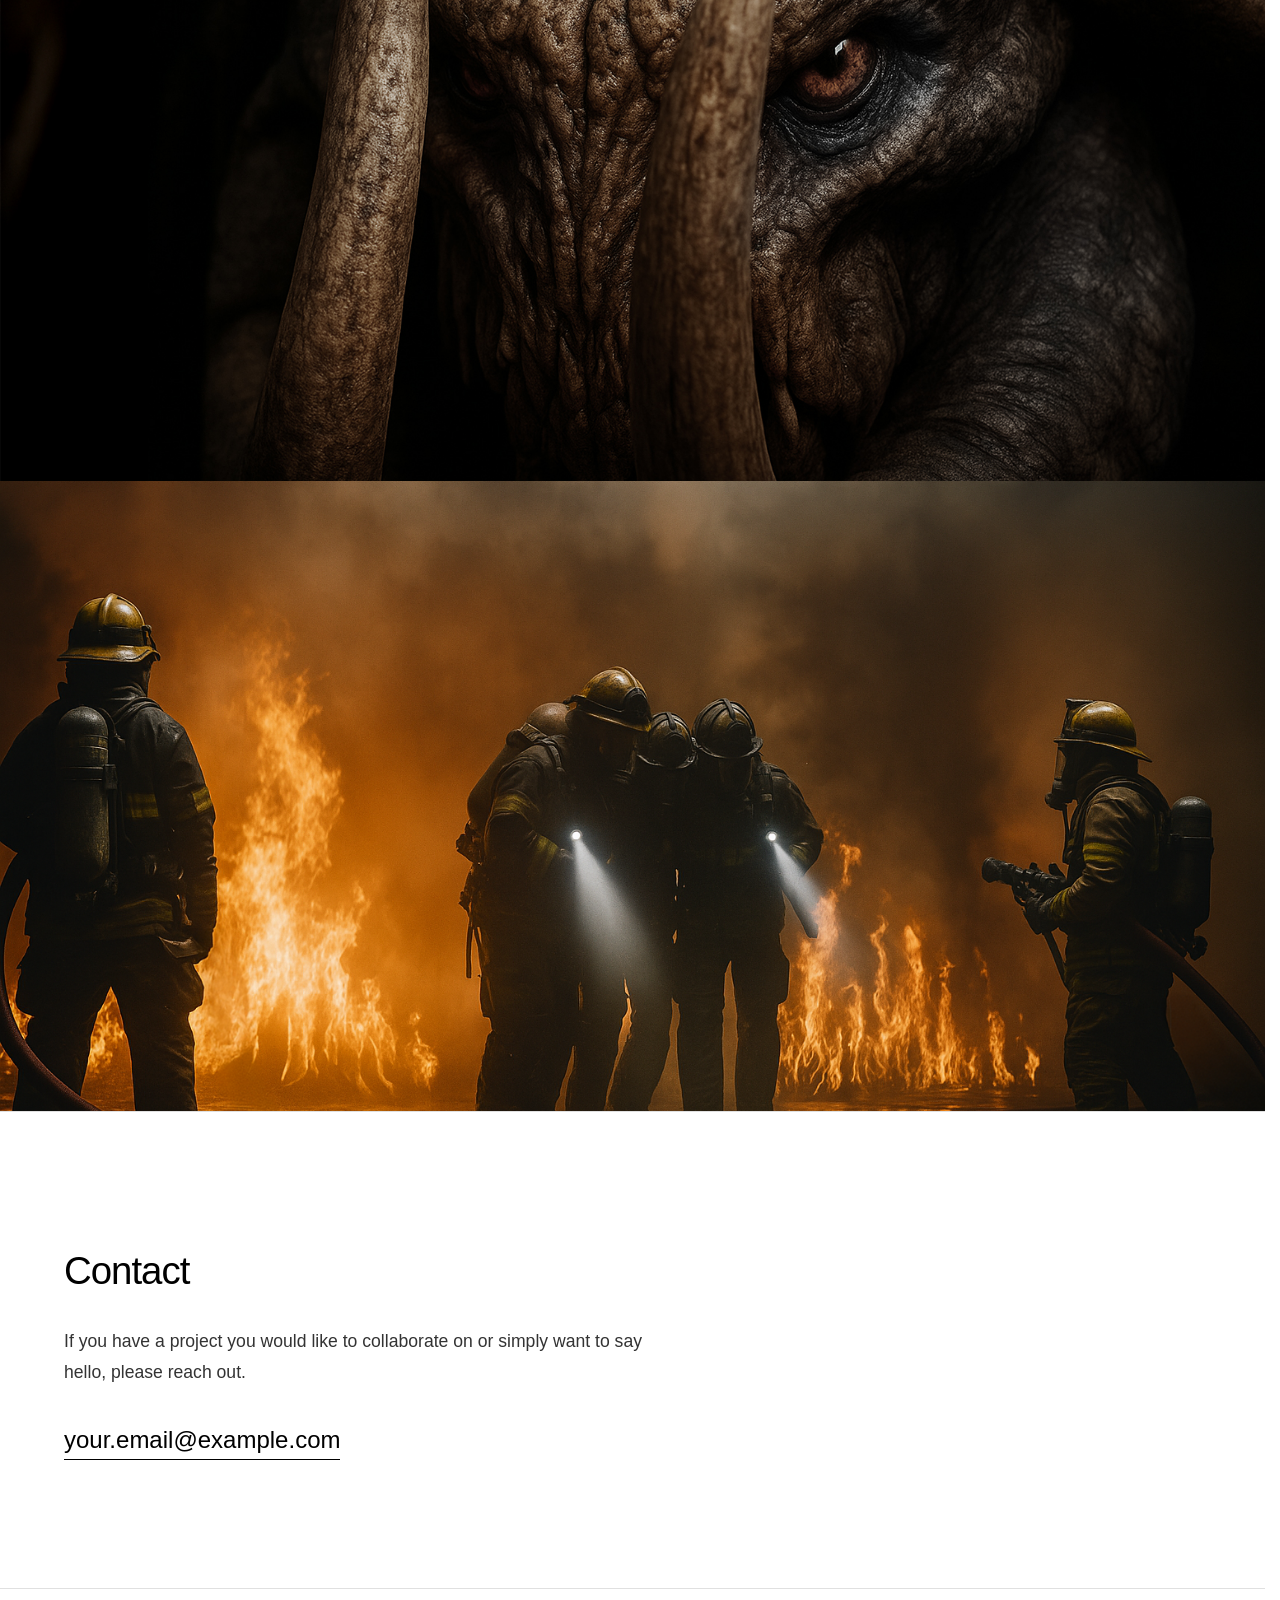
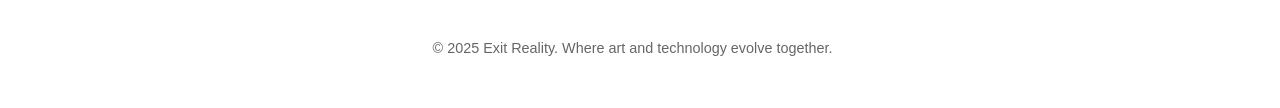
==== commit c5510a57: "Update index.html" ====
--- a/index.html
+++ b/index.html
@@ -12,7 +12,7 @@
 <body>
     <!-- Navigation -->
     <nav>
-        <a class="logo" href="#hero" aria-label="Exit Reality — Top"><EXIT REALITY</a>
+        <a class="logo" href="#hero" aria-label="Exit Reality — Top">Exit Reality</a>
         <ul class="nav-links">
             <li><a href="#about">About</a></li>
             <li><a href="#work">Projects</a></li>
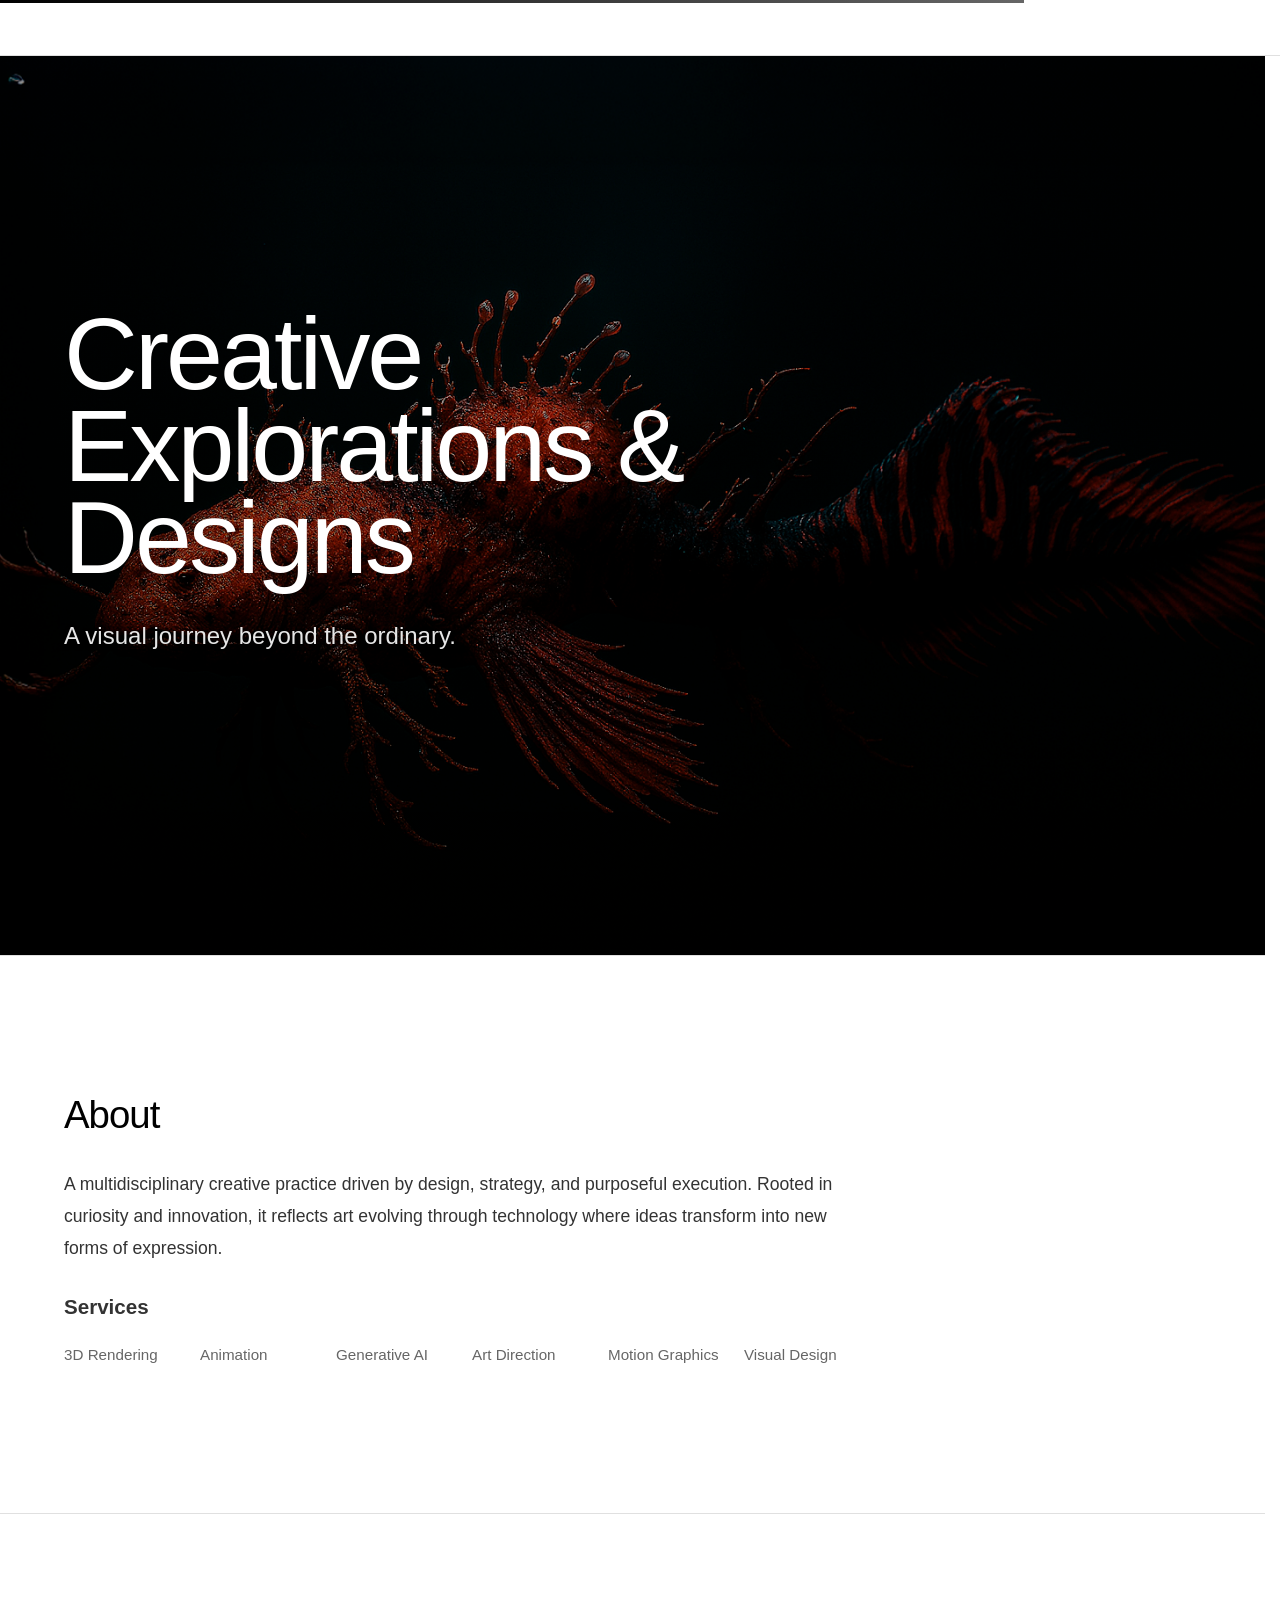
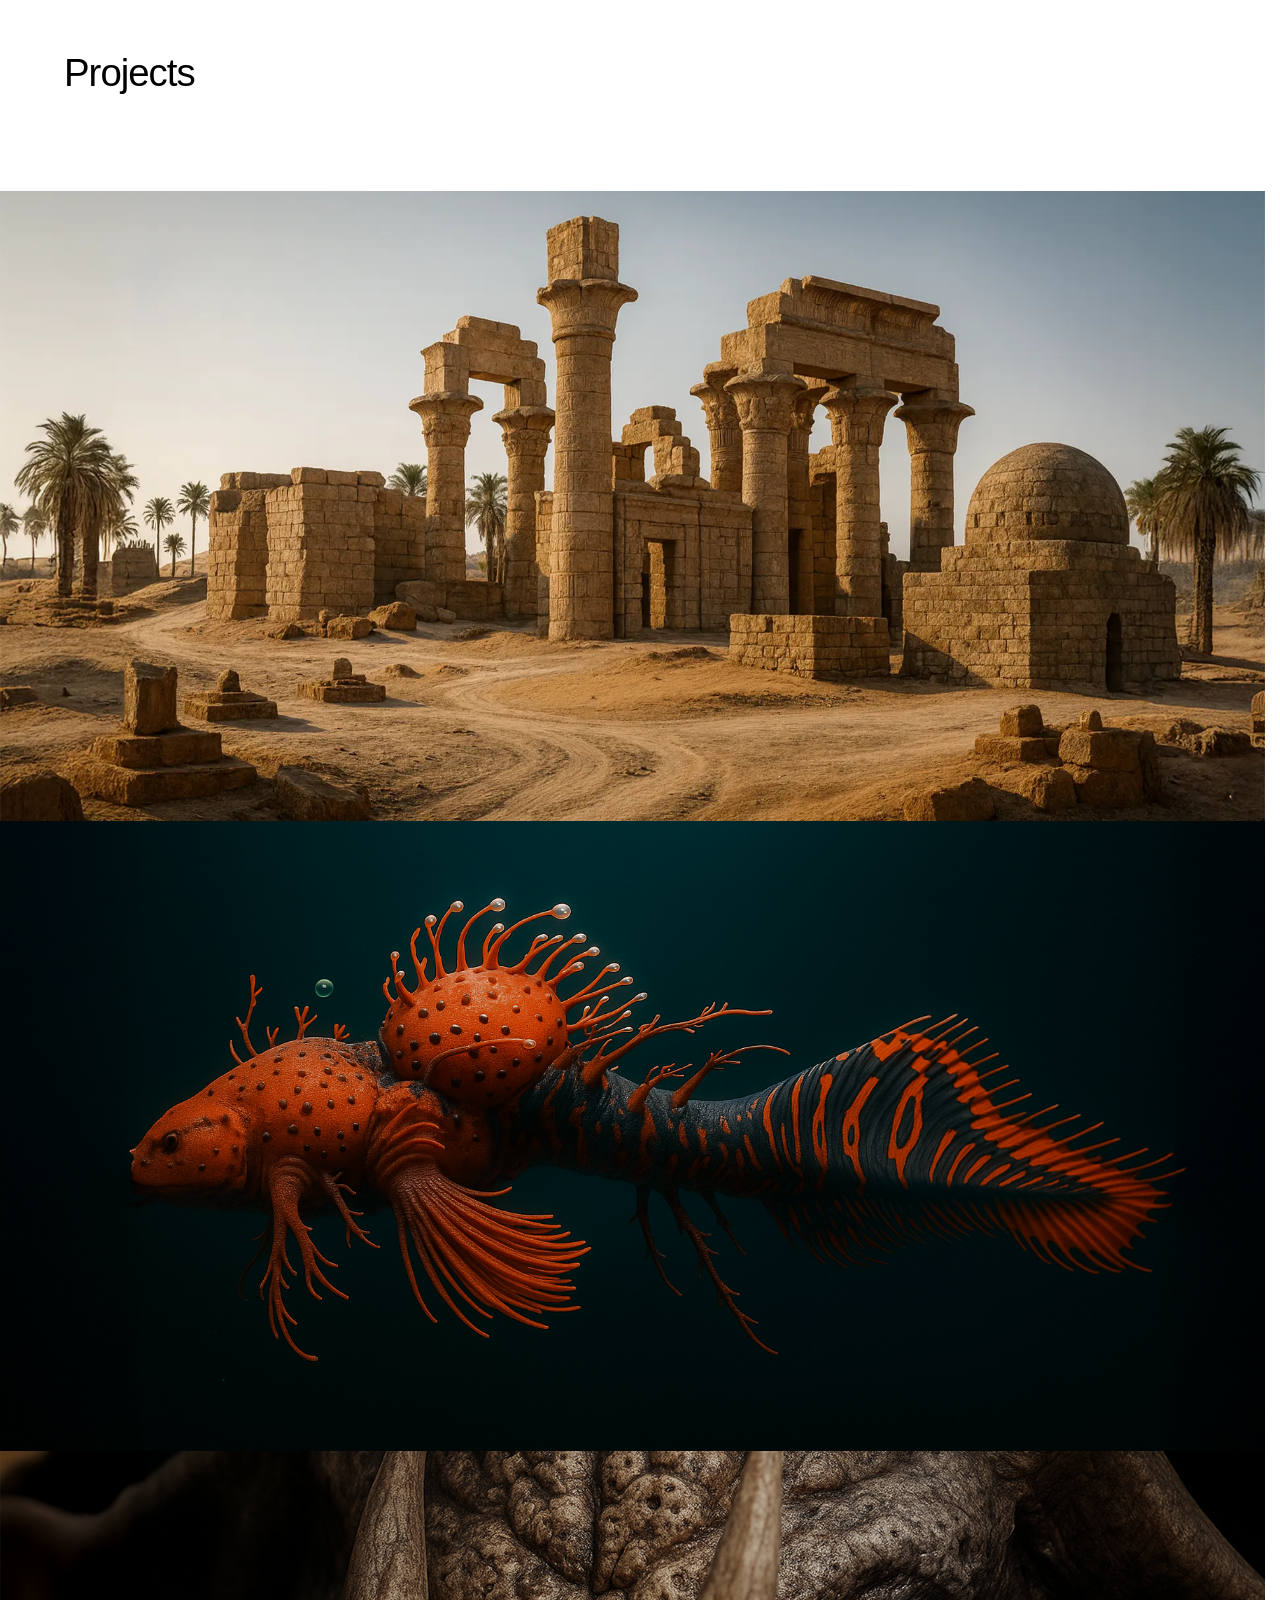
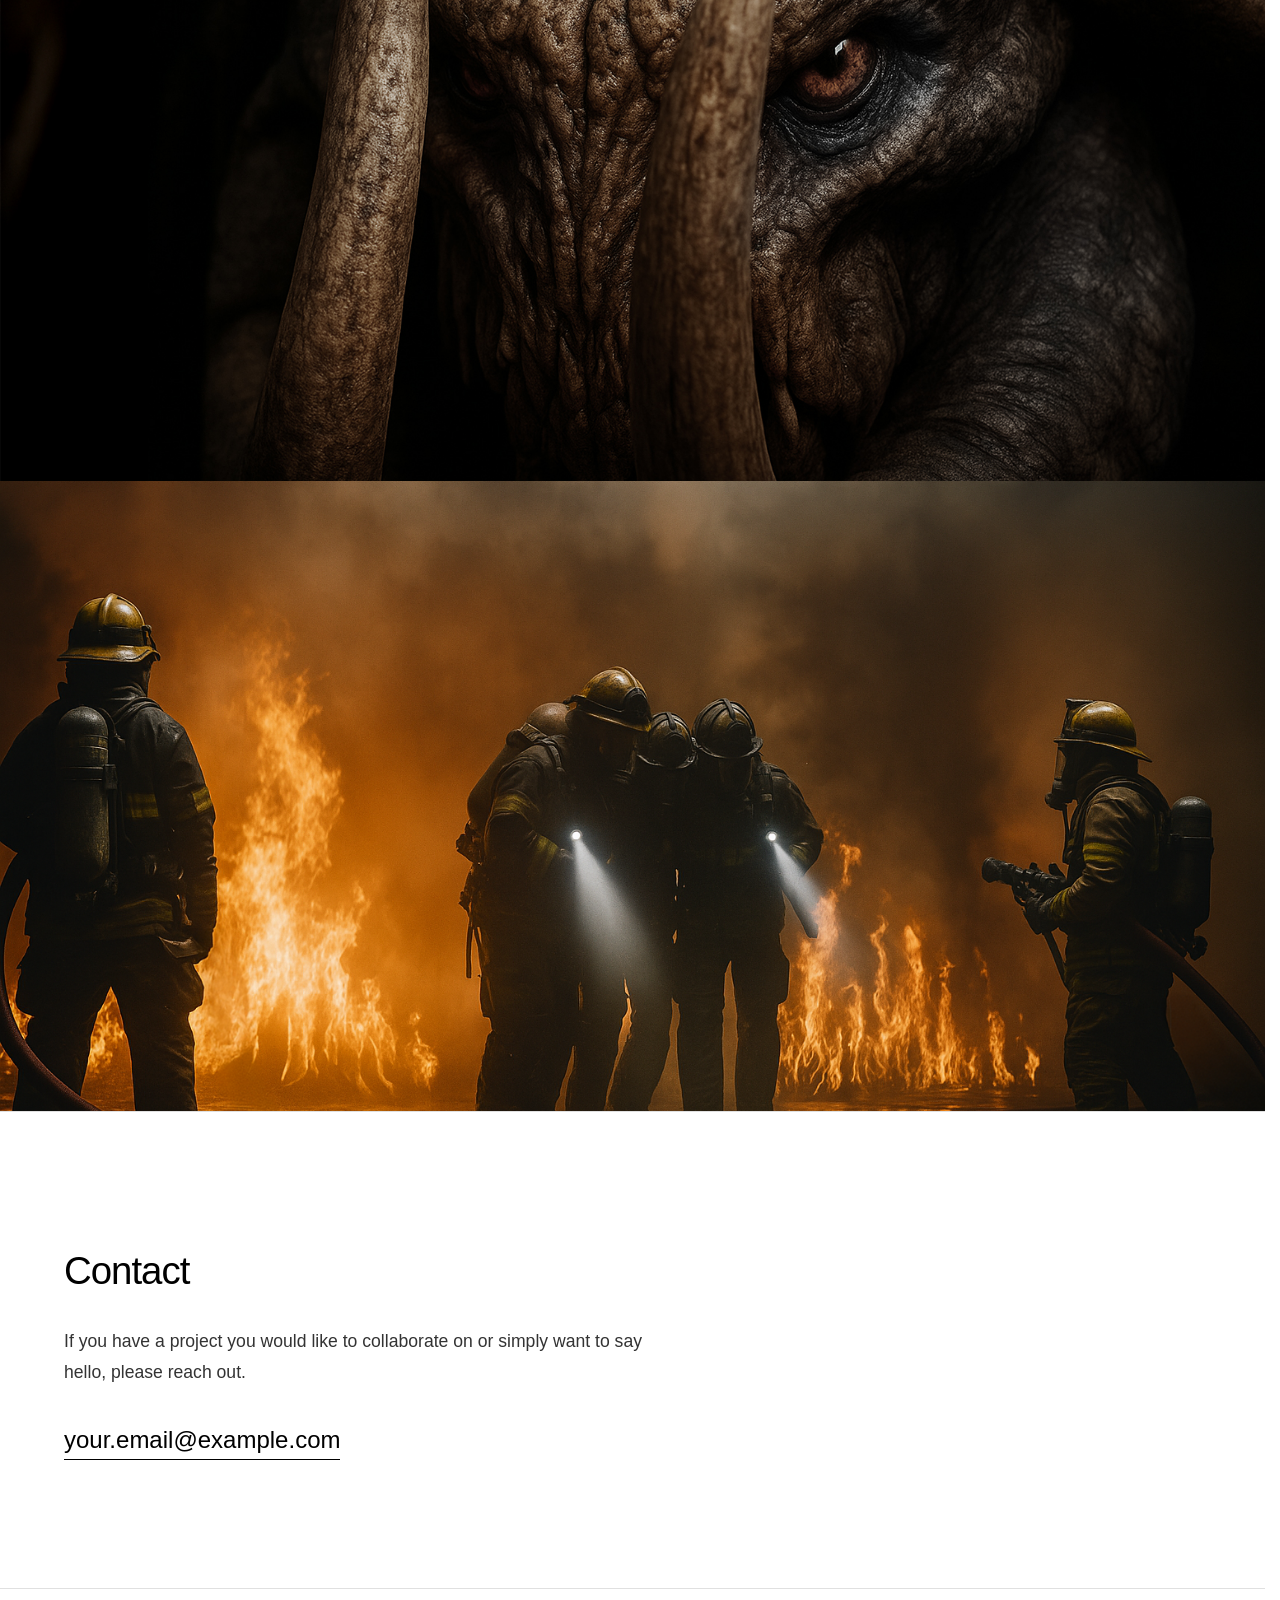
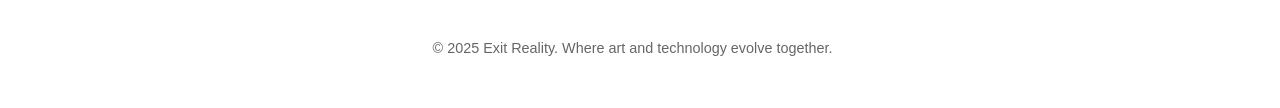
==== commit ca401895: "Update index.html" ====
--- a/index.html
+++ b/index.html
@@ -12,12 +12,7 @@
 <body>
     <!-- Navigation -->
     <nav>
-        <a class="logo" href="#hero" aria-label="Exit Reality — Top">Exit Reality</a>
-        <ul class="nav-links">
-            <li><a href="#about">About</a></li>
-            <li><a href="#work">Projects</a></li>
-            <li><a href="#contact">Contact</a></li>
-        </ul>
+      <div id="navbar-placeholder"></div>
     </nav>
 
     <!-- Hero Section -->
--- a/css/style.css
+++ b/css/style.css
@@ -114,6 +114,15 @@
 .nav-links a:focus {
   outline: none;
 }
+.logo .exit-text {
+  color: red;
+  letter-spacing: 1px;
+}
+
+.logo .reality-text {
+  color: black;
+}
+
 
 /* ===== HERO SECTION ===== */
 .hero {
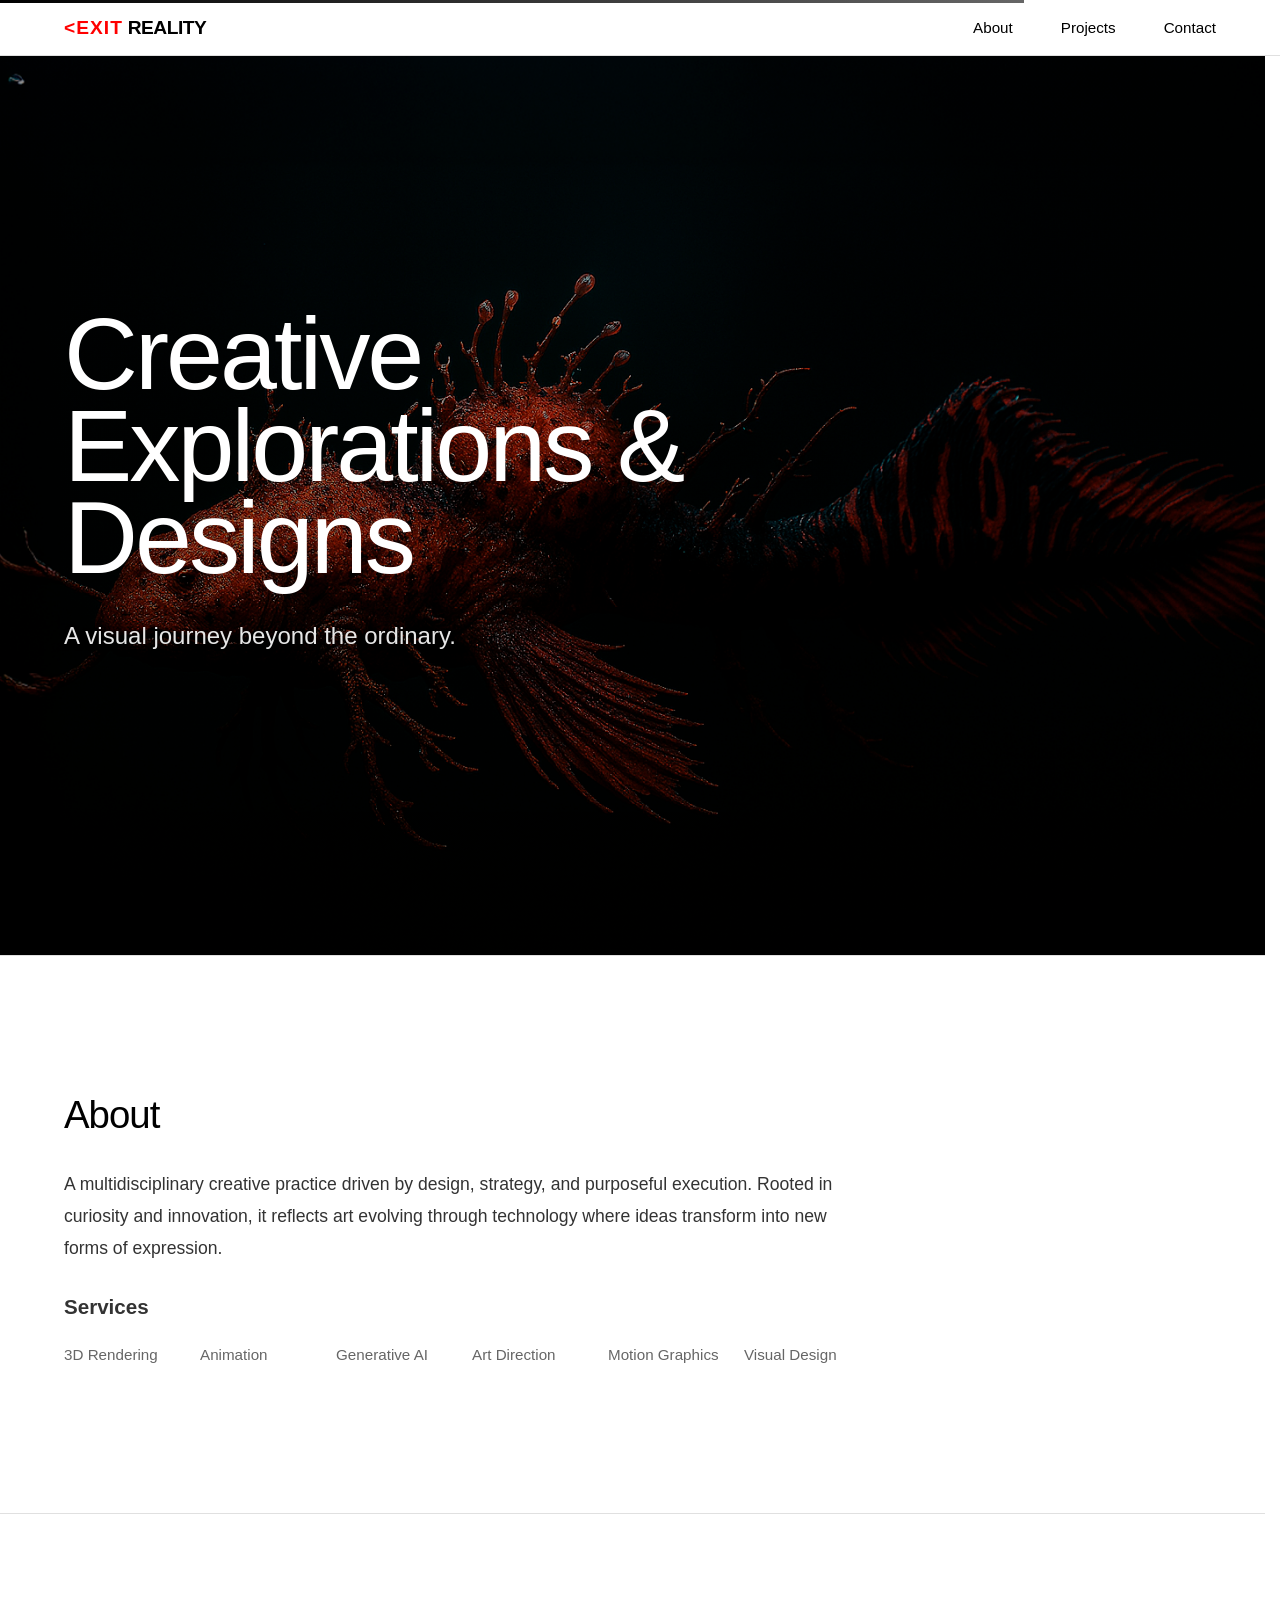
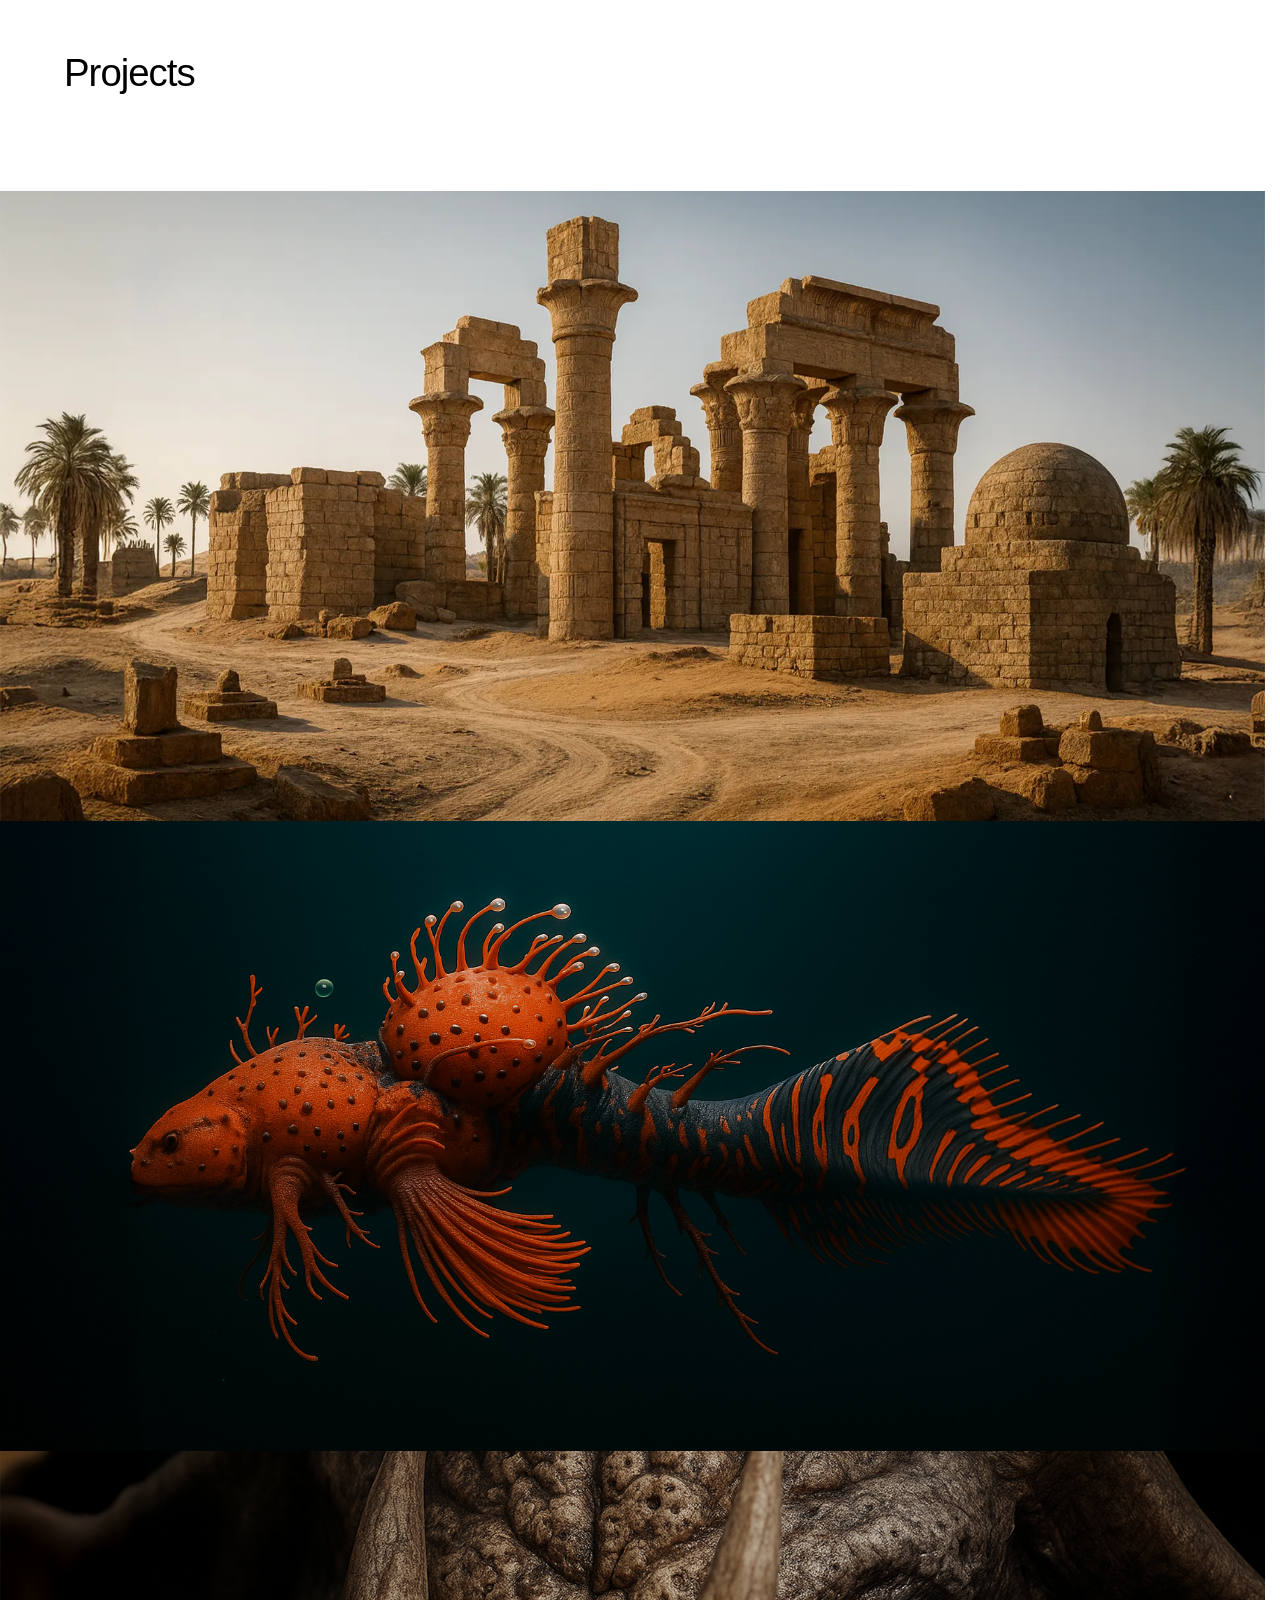
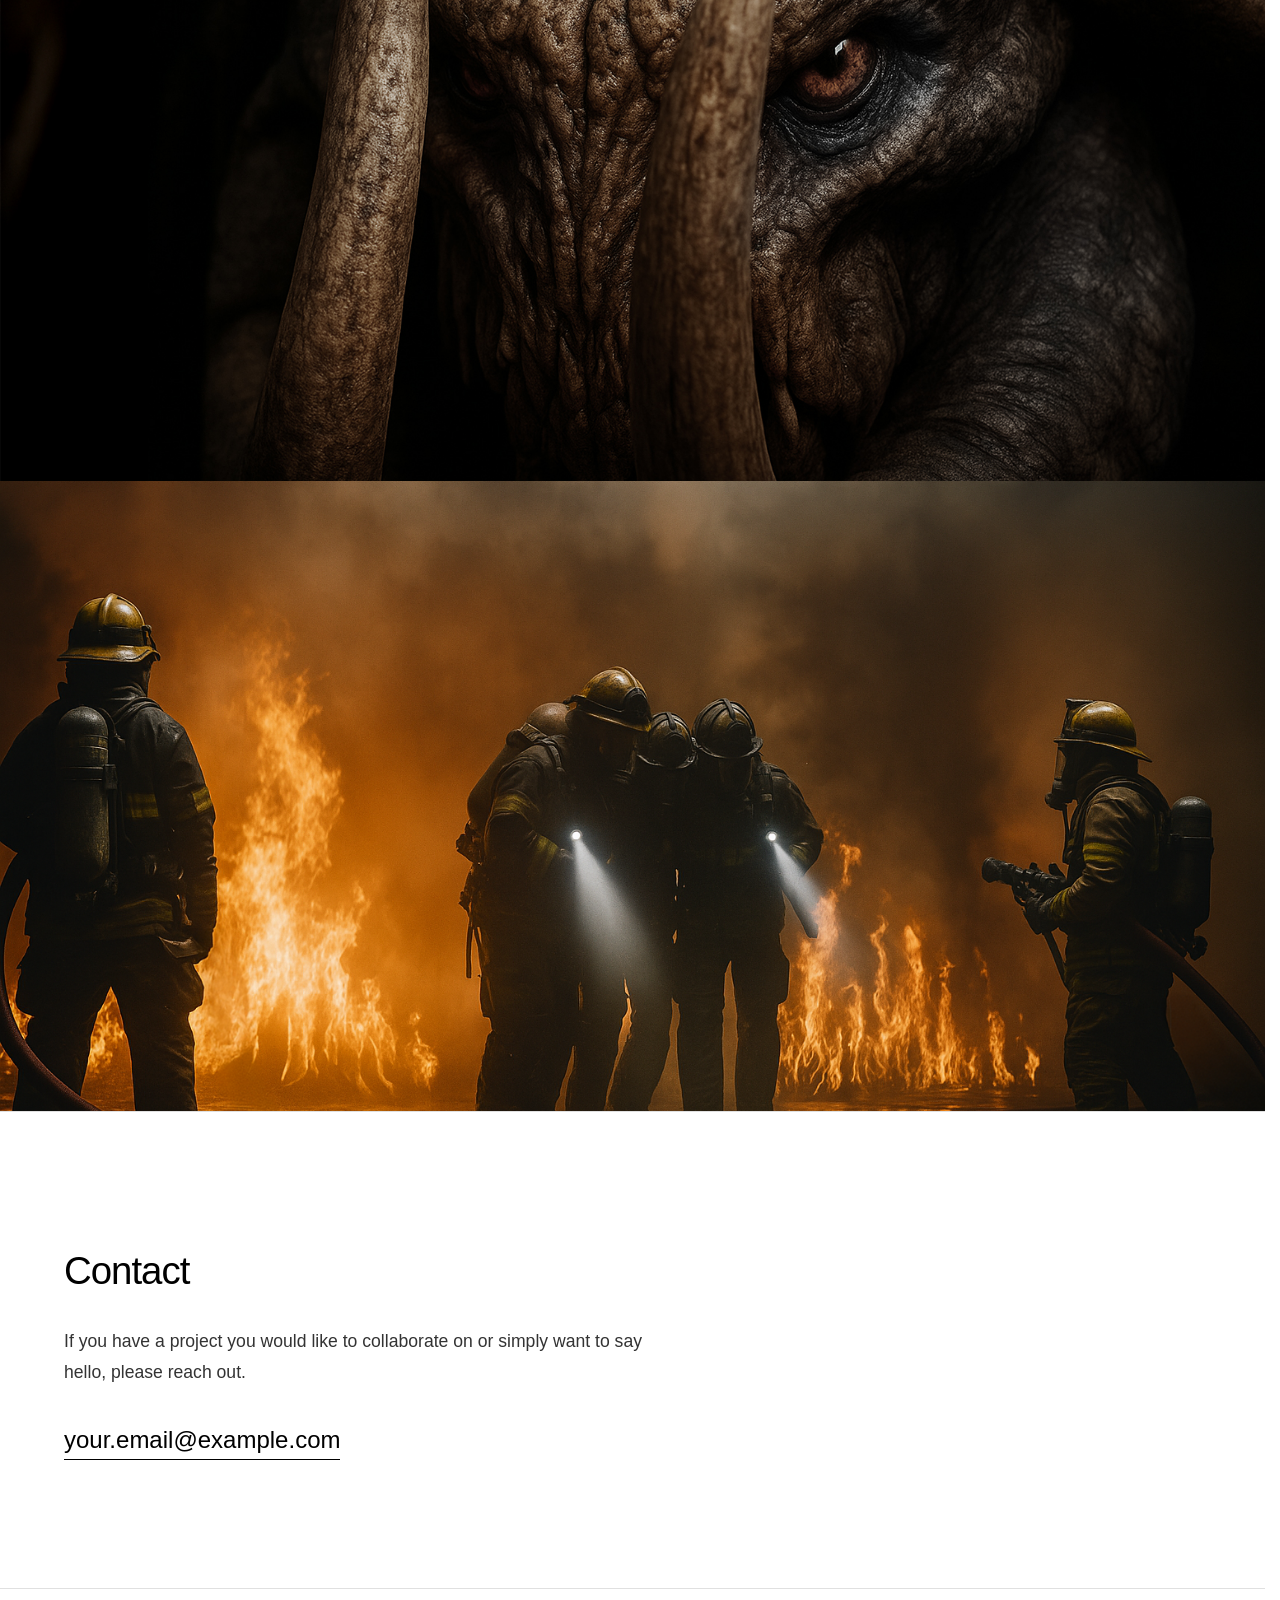
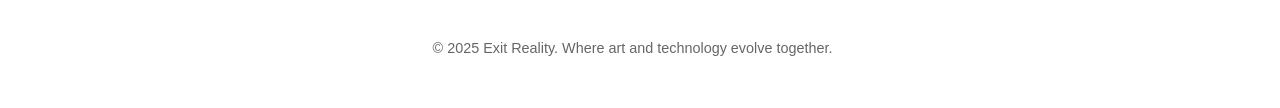
==== commit 0ccca0be: "Update index.html" ====
--- a/index.html
+++ b/index.html
@@ -11,9 +11,7 @@
 </head>
 <body>
     <!-- Navigation -->
-    <nav>
-      <div id="navbar-placeholder"></div>
-    </nav>
+    <div id="navbar-placeholder"></div>
 
     <!-- Hero Section -->
     <section class="hero" id="hero">
@@ -140,5 +138,19 @@
             observer.observe(section);
         });
     </script>
+
+    <!-- Inject shared navbar -->
+    <script>
+      (function() {
+        fetch('navbar.html')
+          .then(function(res){ return res.text(); })
+          .then(function(html){
+            var mount = document.getElementById('navbar-placeholder');
+            if (mount) mount.innerHTML = html;
+          })
+          .catch(function(e){ console.error('Navbar load failed:', e); });
+      })();
+    </script>
+
 </body>
 </html>
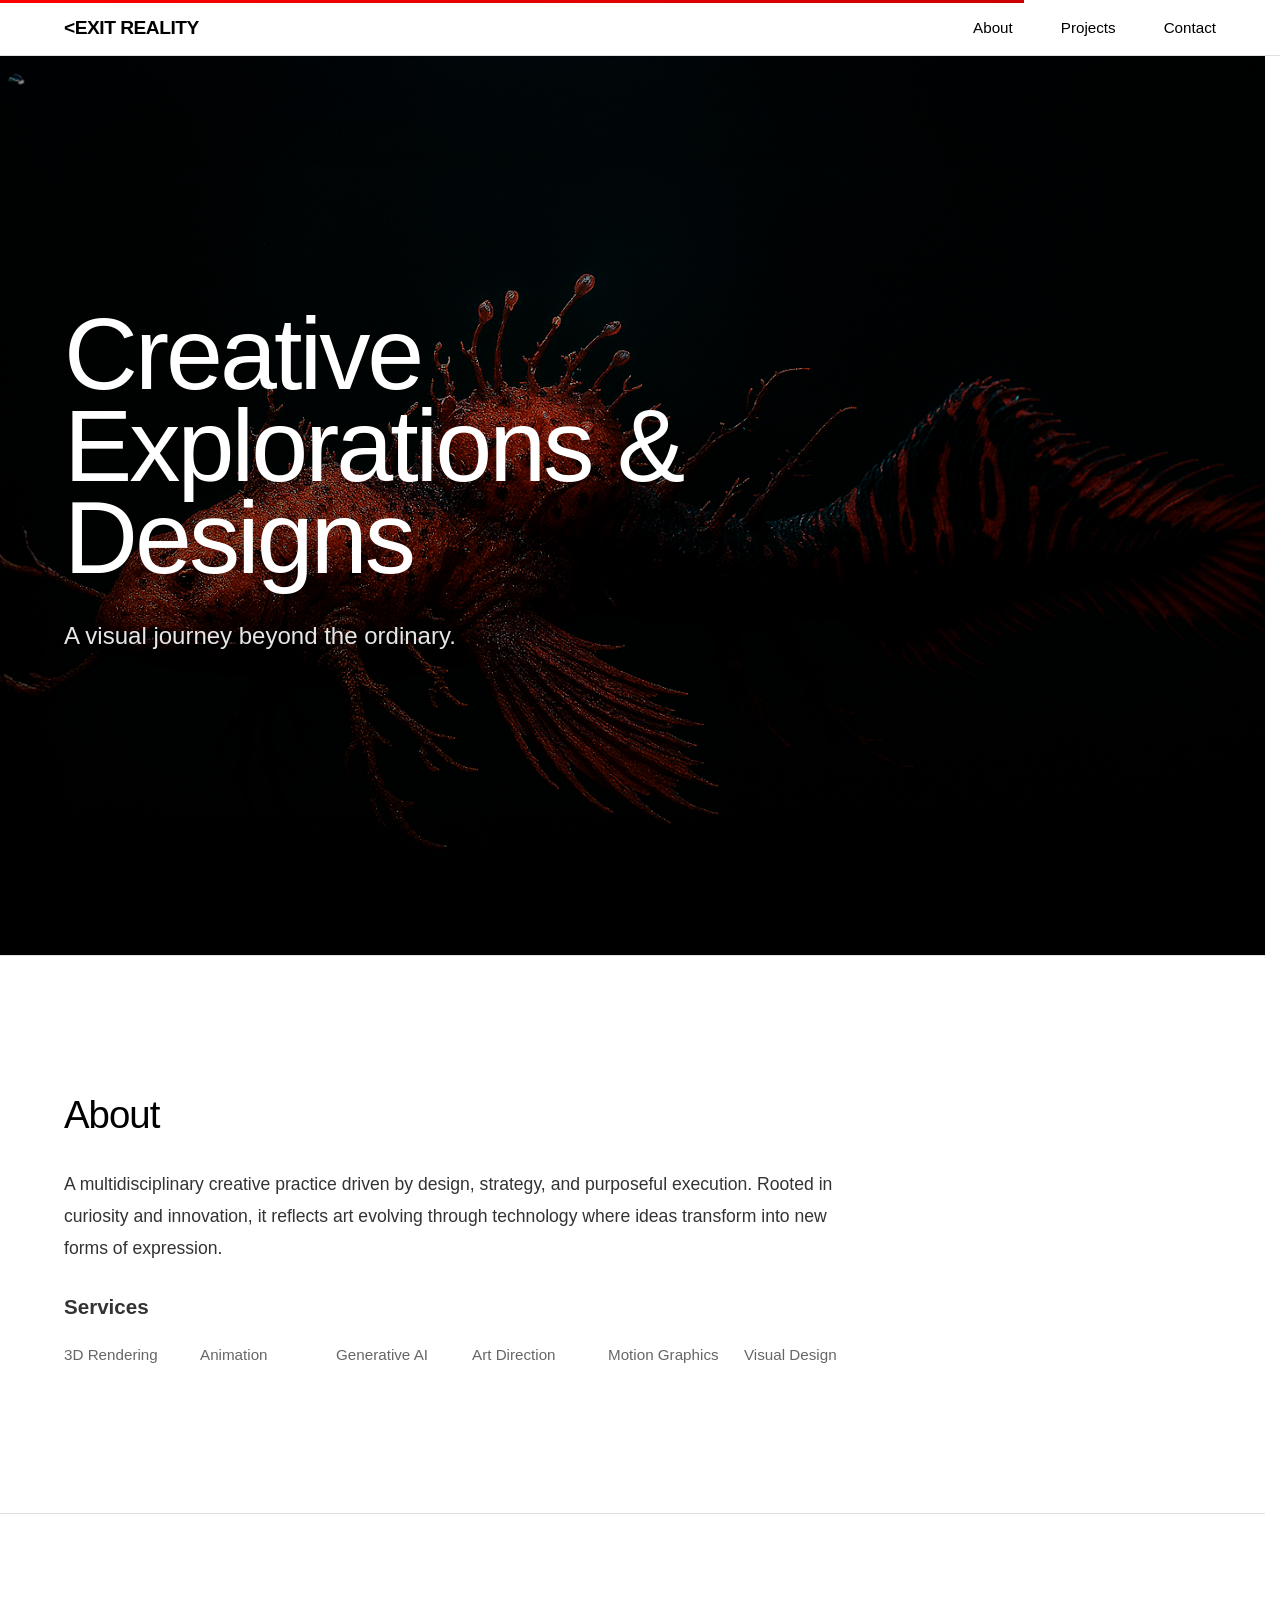
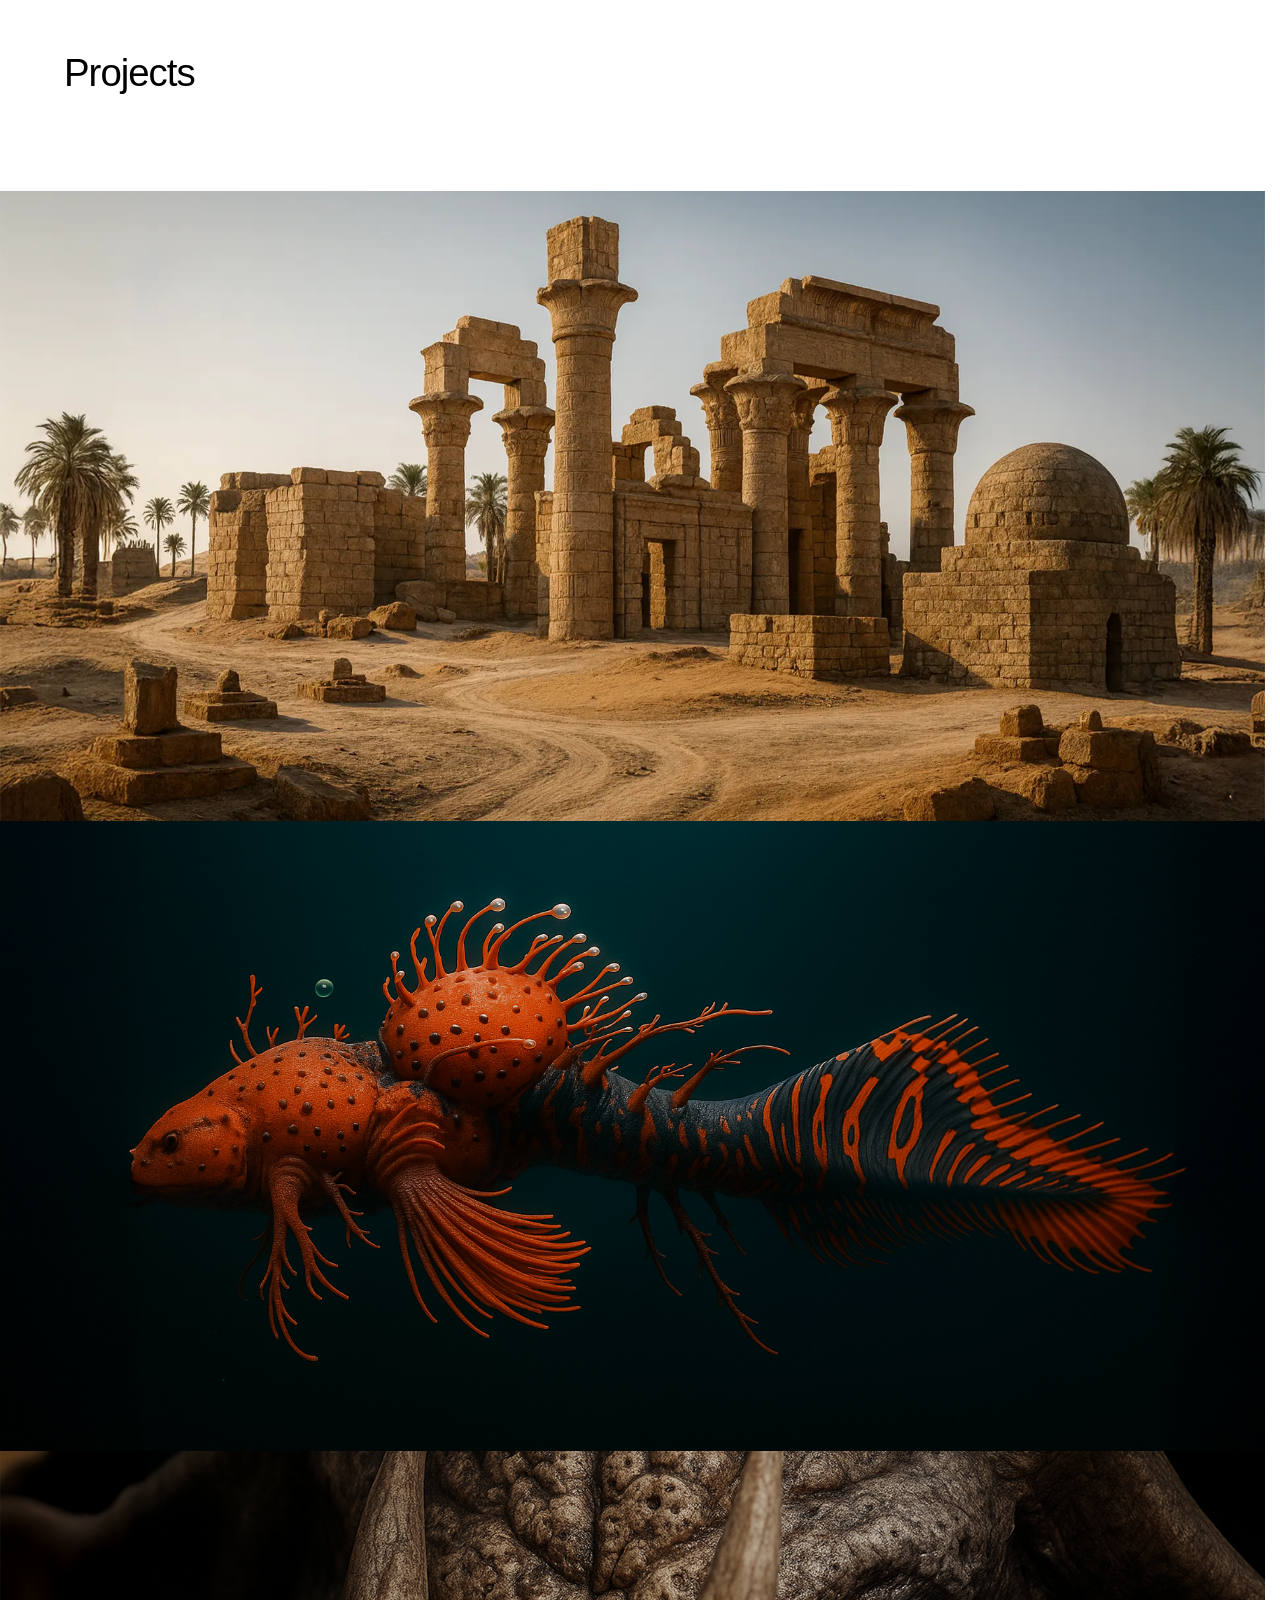
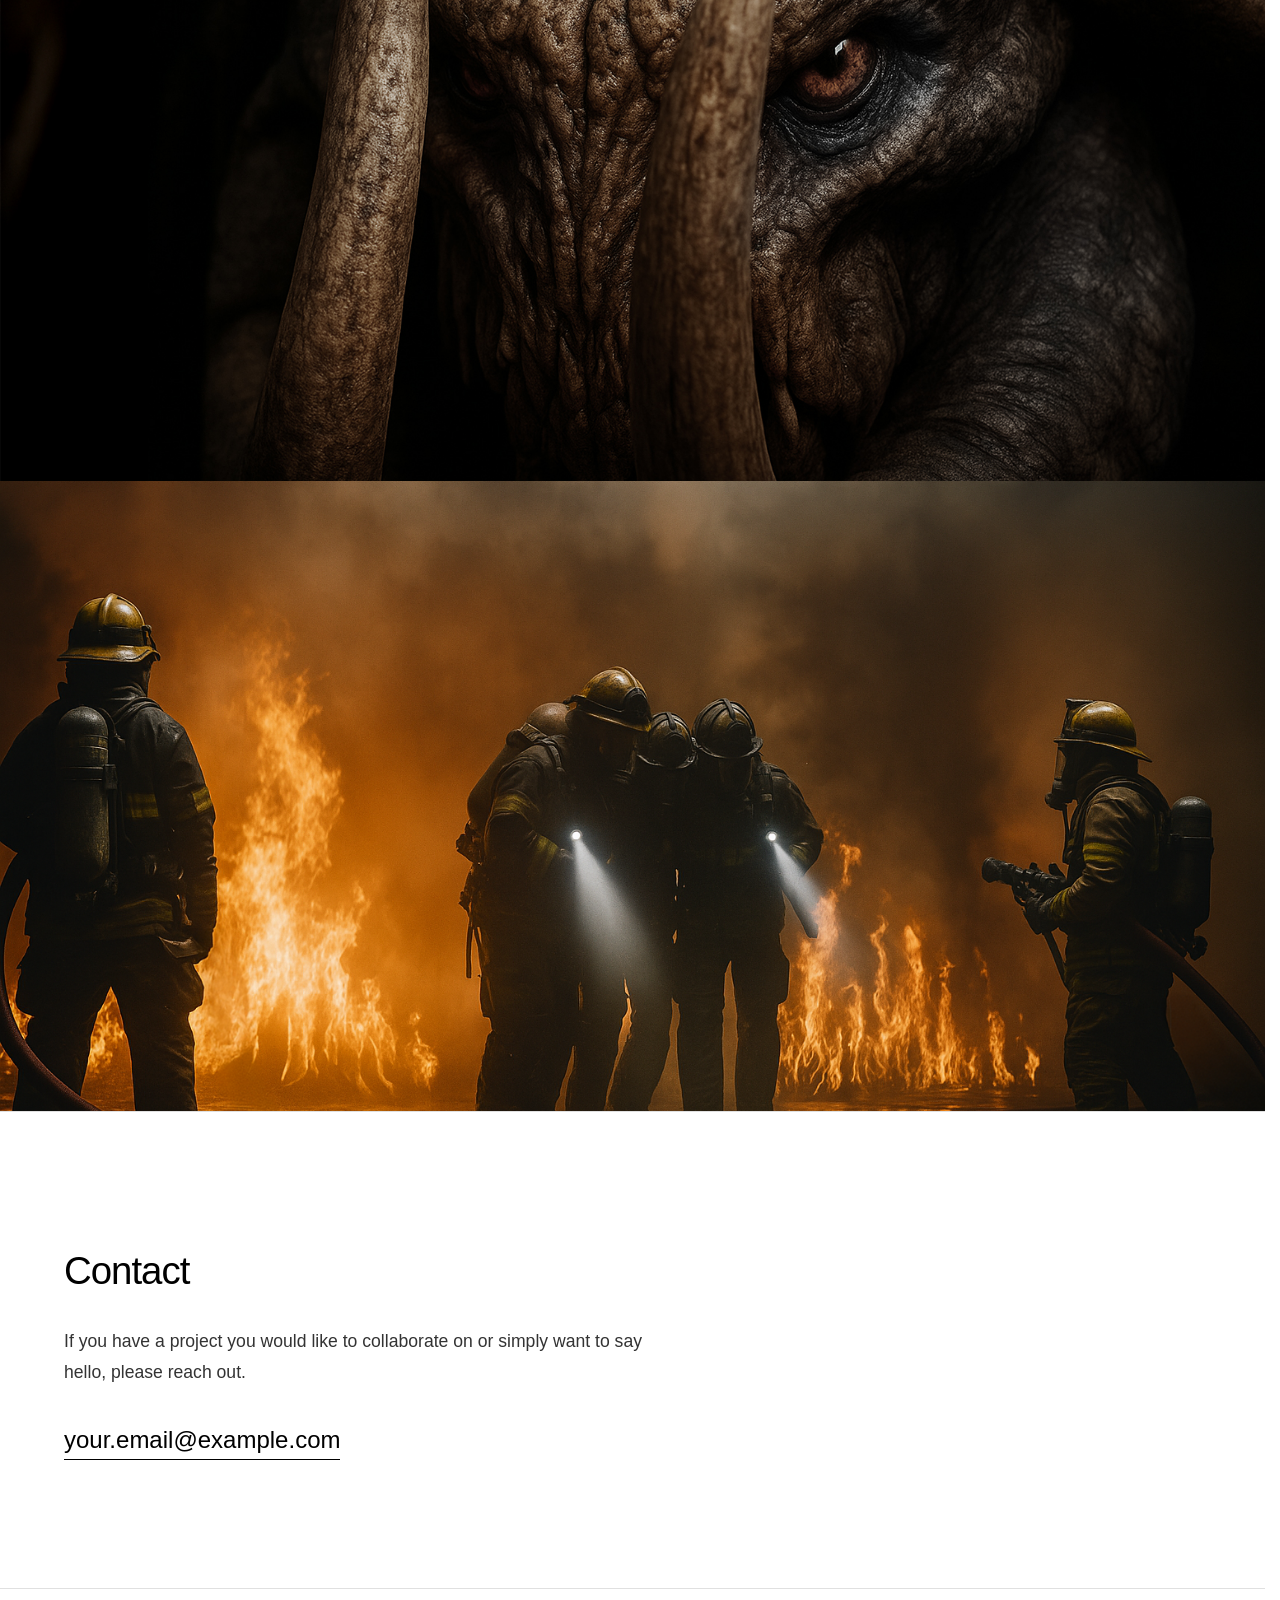
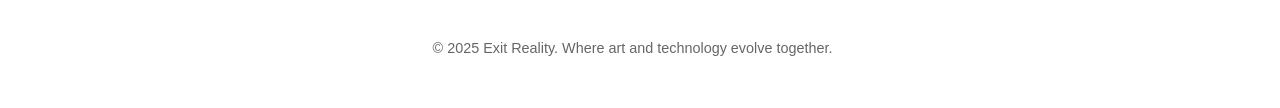
==== commit 6c53b03a: "Update index.html" ====
--- a/index.html
+++ b/index.html
@@ -3,7 +3,7 @@
 <head>
     <meta charset="UTF-8">
     <meta name="viewport" content="width=device-width, initial-scale=1.0">
-    <title> <EXIT REALITY</title>
+    <title> &lt;EXIT REALITY</title>
     
     <!-- Global Styles -->
     <link rel="stylesheet" href="css/style.css">
--- a/css/style.css
+++ b/css/style.css
@@ -43,7 +43,7 @@
   left: 0;
   width: 0%;
   height: 3px;
-  background: linear-gradient(90deg, #000 0%, #666 100%);
+  background: linear-gradient(90deg, #ff0000 0%, #cc0000 100%);
   z-index: 9999;
   transition: width 0.3s ease, opacity 0.3s ease;
   opacity: 1;
@@ -114,15 +114,6 @@
 .nav-links a:focus {
   outline: none;
 }
-.logo .exit-text {
-  color: red;
-  letter-spacing: 1px;
-}
-
-.logo .reality-text {
-  color: black;
-}
-
 
 /* ===== HERO SECTION ===== */
 .hero {
@@ -408,14 +399,14 @@
 .project-meta {
   display: grid;
   grid-template-columns: repeat(auto-fit, minmax(200px, 1fr));
-  gap: 3rem;
+  gap: 2rem;
   max-width: 1200px;
 }
 
 .meta-item {
   display: flex;
   flex-direction: column;
-  gap: 0.5rem;
+  gap: 0.3rem;
 }
 
 .meta-label {
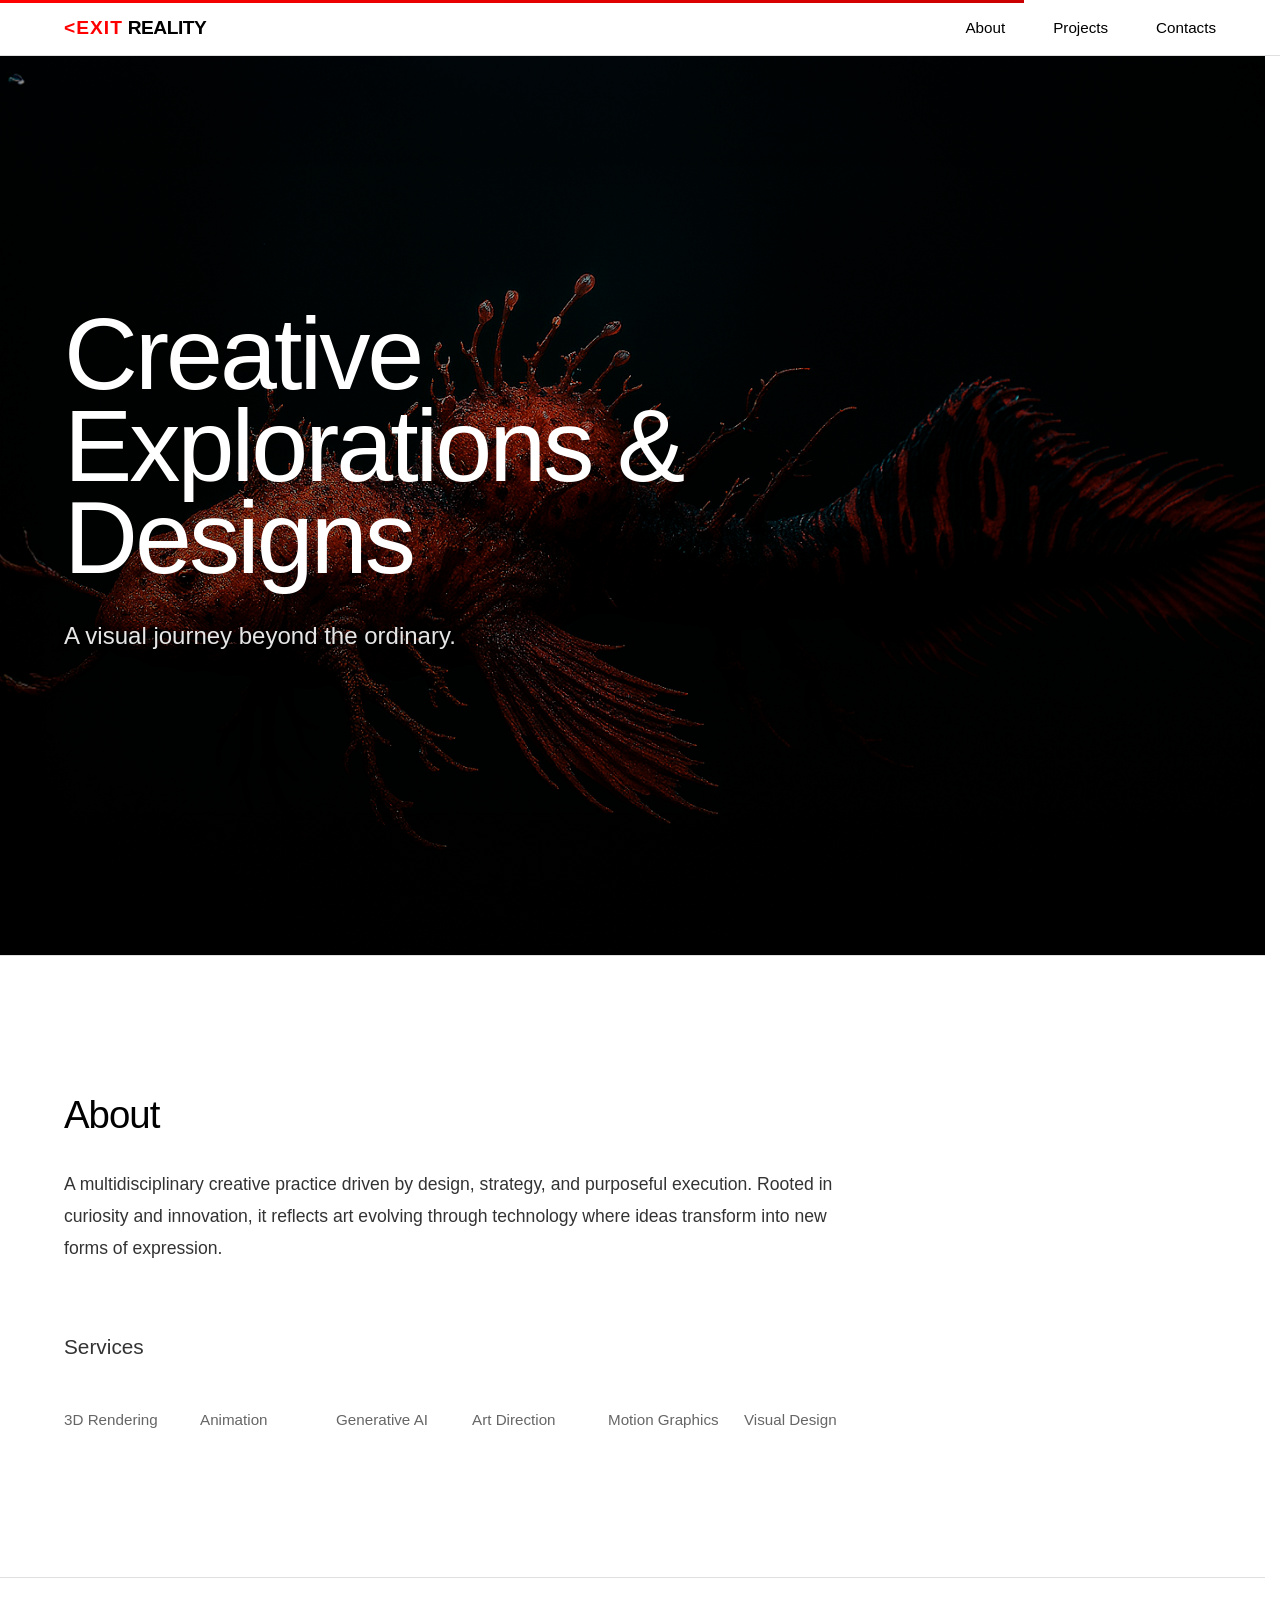
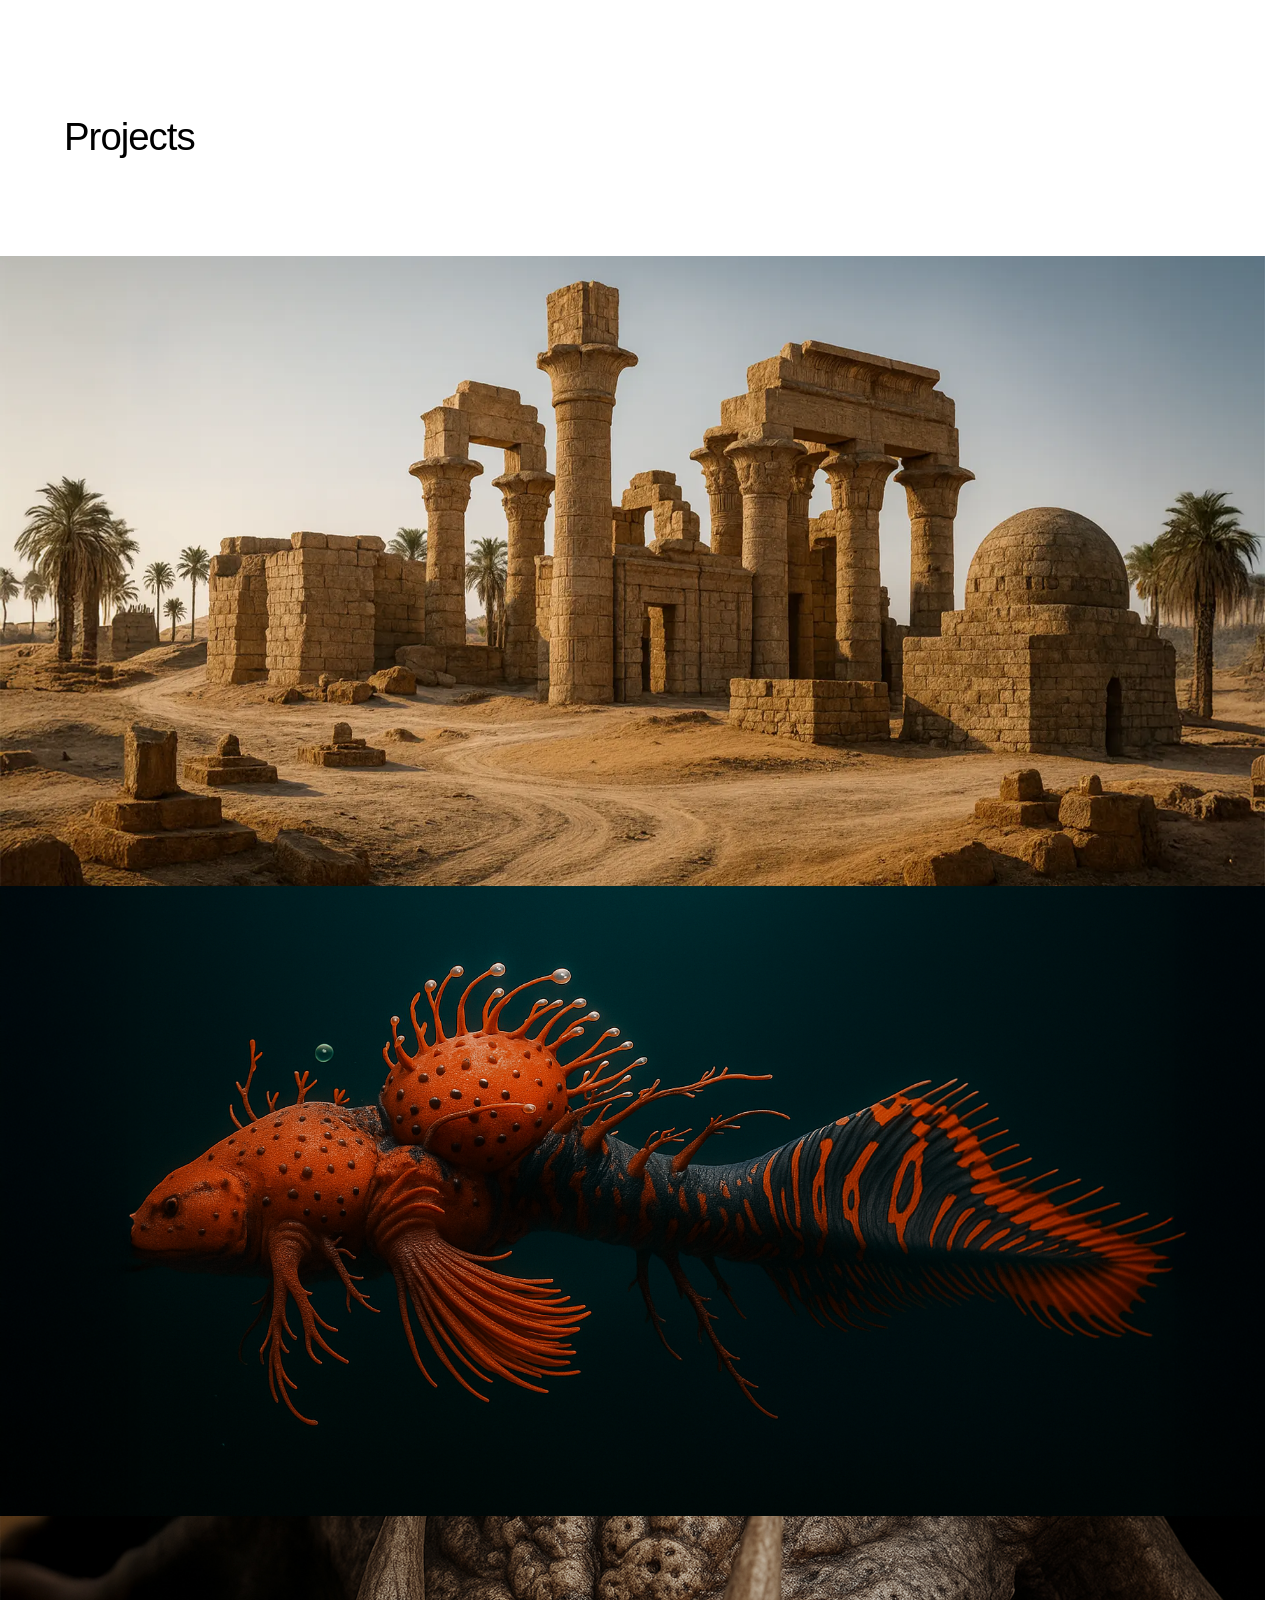
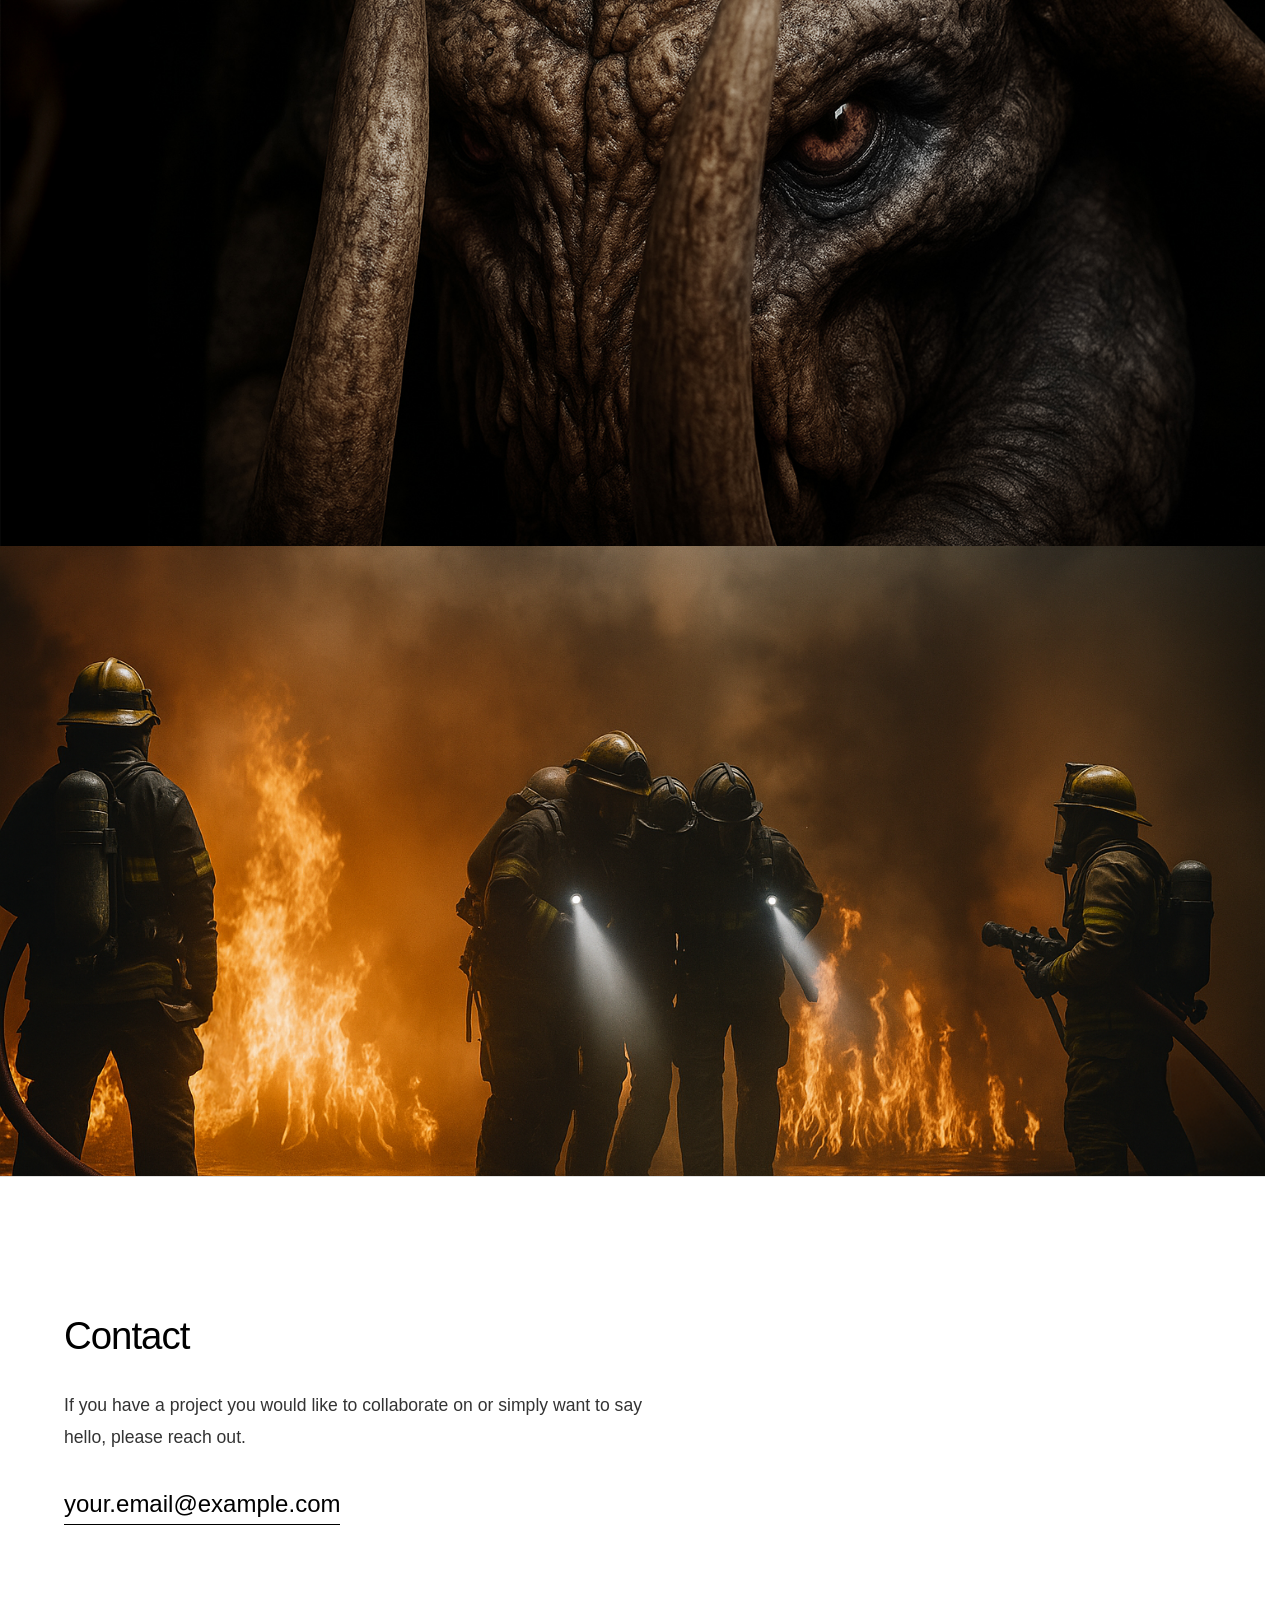
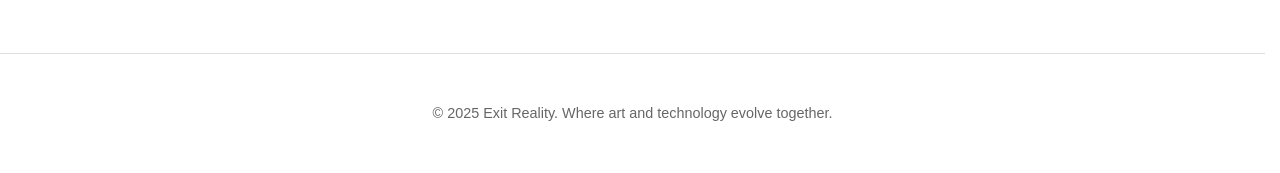
==== commit dca2d531: "Update index.html" ====
--- a/index.html
+++ b/index.html
@@ -42,9 +42,10 @@
         <div class="about-content">
             <p>A multidisciplinary creative practice driven by design, strategy, and purposeful execution. 
                 Rooted in curiosity and innovation, it reflects art evolving through technology where ideas 
-                transform into new forms of expression.</p
+                transform into new forms of expression.</p>
                                                                                                                                                     
-            <p></p                                                                                                                                    
+            <p></p>
+                                                                                                                                    
 
             <div class="services">
                 <h3>Services</h3>
@@ -152,5 +153,34 @@
       })();
     </script>
 
+    <!-- Portfolio item auto-reveal on mobile -->
+    <script>
+    (function() {
+        if (window.innerWidth <= 768) {
+            const portfolioItems = document.querySelectorAll('.portfolio-item');
+            
+            const observerOptions = {
+                root: null,
+                rootMargin: '-20% 0px -20% 0px', // Trigger when item is in center 60% of viewport
+                threshold: [0.5, 0.75, 1.0]
+            };
+            
+            const portfolioObserver = new IntersectionObserver((entries) => {
+                entries.forEach(entry => {
+                    if (entry.isIntersecting && entry.intersectionRatio >= 0.5) {
+                        entry.target.classList.add('in-view');
+                    } else {
+                        entry.target.classList.remove('in-view');
+                    }
+                });
+            }, observerOptions);
+            
+            portfolioItems.forEach(item => {
+                portfolioObserver.observe(item);
+            });
+        }
+    })();
+    </script>
+
 </body>
 </html>
--- a/css/style.css
+++ b/css/style.css
@@ -309,6 +309,22 @@
   transform: scale(0.98);
 }
 
+/* Mobile: Show info when item is in center view */
+@media (max-width: 768px) {
+  .portfolio-item.in-view {
+    transform: scale(0.98);
+  }
+  
+  .portfolio-item.in-view .portfolio-info {
+    transform: translateY(0);
+  }
+  
+  .portfolio-item.in-view img {
+    opacity: 0.7;
+    transform: scale(1.05);
+  }
+}
+
 .portfolio-item img {
   width: 100%;
   height: 100%;
@@ -387,6 +403,42 @@
 .project-header {
   padding: 0.75rem 4rem;
   border-bottom: 1px solid #e0e0e0;
+  background: #ffffff; /* Default white background */
+}
+
+/* Custom project header themes */
+.project-header.dark-theme {
+  background: #000000;
+  border-bottom: 1px solid #333333;
+}
+
+/* Remove border on mobile */
+@media (max-width: 768px) {
+  .project-header.dark-theme {
+    border-bottom: none;
+  }
+}
+
+.project-header.dark-theme .meta-label {
+  color: #999999;
+}
+
+.project-header.dark-theme .meta-value {
+  color: #ffffff;
+}
+
+/* Ensure no white/grey line between dark header and video */
+@media (max-width: 768px) {
+  body.project-page .project-header.dark-theme {
+    border-bottom: none !important;
+    margin-bottom: 0 !important;
+    padding-bottom: 0.75rem !important;
+  }
+  
+  body.project-page .project-header.dark-theme + .full-image {
+    margin-top: 0 !important;
+    padding-top: 0 !important;
+  }
 }
 
 .project-title {
@@ -419,10 +471,6 @@
 .meta-value {
   font-size: 1.1rem;
   color: #000;
-}
-
-body.project-page .full-image:first-of-type {
-  margin-top: 1rem; /* reduce gap between header and first video */
 }
 
 /* ===== FULL-WIDTH IMAGES ===== */
@@ -435,6 +483,12 @@
   margin-right: -50vw;
   margin-top: 3rem;
   margin-bottom: 3rem;
+  overflow: hidden;
+}
+
+/* Override for first image on project pages */
+.project-header + .full-image {
+  margin-top: 0 !important;
 }
 
 .full-image img,
@@ -442,6 +496,28 @@
   width: 100%;
   height: auto;
   display: block;
+  margin: 0;
+  padding: 0;
+  border: none;
+  outline: none;
+  vertical-align: middle;
+}
+
+/* Hide video controls on mobile until interaction */
+@media (max-width: 768px) {
+  .full-image video:not(.show-controls) {
+    pointer-events: auto;
+  }
+  
+  .full-image video:not(.show-controls)::-webkit-media-controls-panel {
+    display: none !important;
+    opacity: 0 !important;
+  }
+  
+  .full-image video.show-controls::-webkit-media-controls-panel {
+    display: flex !important;
+    opacity: 1 !important;
+  }
 }
 
 /* ===== IMAGE GRID ===== */
@@ -598,7 +674,7 @@
   height: 100%;
   object-fit: cover;
   opacity: 0;
-  transition: opacity 0.05s ease-in-out;
+  transition: opacity 0.1s ease-in-out;
 }
 
 .slideshow__image.active {
@@ -647,6 +723,26 @@
     padding: 1rem;
   }
 }
+/* ===== IMAGE SLIDESHOW – SLIDE VARIANT (SIDE-BY-SIDE STRIP) ===== */
+/* Use on: <div class="slideshow slideshow--slide"> */
+
+.slideshow--slide .slideshow__image {
+  /* We override the fade behavior: all slides are fully opaque,
+     and JS will position them horizontally via translateX. */
+  opacity: 1;
+  transition: transform 0.6s ease;
+}
+
+/* Keep active on top if you ever need overlays, but visibility is from position */
+.slideshow--slide .slideshow__image.active {
+  z-index: 1;
+}
+/* Completely hide disabled arrows in the slideshow */
+.slideshow__arrow[disabled] {
+  display: none;
+}
+
+
 
 /* ===== MOBILE RESPONSIVE ===== */
 @media (max-width: 768px) {
@@ -667,19 +763,35 @@
     margin-right: auto;
   }
 
-  /* Adjust sections */
+  /* Adjust sections - CENTER for homepage */
   section {
     padding: 4rem 1.5rem;
     text-align: center;
   }
 
+  /* LEFT ALIGN: About, Work, Contact sections on homepage */
+  #about,
+  #work,
+  #contact {
+    text-align: left;
+    padding: 4rem 1.5rem;
+  }
+
+  #about .section-title,
+  #work .section-title,
+  #contact .section-title {
+    text-align: left;
+    padding-left: 0;
+    margin-left: 0;
+  }
+
   #work {
-    padding: 4rem 0 0 0;
+    padding: 4rem 1.5rem 0 1.5rem;
   }
 
   #work .section-title {
-    padding: 0 1.5rem 2rem 1.5rem;
-    text-align: center;
+    padding: 0 0 2rem 0;
+    text-align: left;
   }
 
   /* Portfolio grid - edge-to-edge on mobile */
@@ -702,46 +814,77 @@
 
   /* About/Contact text */
   .about-content,
-  .contact-content,
-  .section-description {
+  .contact-content {
     max-width: 90%;
-    margin-left: auto;
+    margin-left: 0;
     margin-right: auto;
-  }
-
-  /* Service list centered */
+    text-align: left;
+  }
+
+  /* Service list - left aligned */
   .service-list {
-    justify-content: center;
-  }
-
-  /* Project page adjustments */
-  .project-header {
+    justify-content: flex-start;
+    text-align: left;
+  }
+
+  /* PROJECT PAGE - LEFT ALIGN EVERYTHING */
+  body.project-page .project-header {
     padding: 0.75rem 1.5rem;
-  }
-
-  .content-section {
+    text-align: left !important;
+    border-bottom: none !important;
+  }
+
+  body.project-page .project-header .project-meta {
+    grid-template-columns: 1fr;
+    gap: 1.5rem;
+    text-align: left !important;
+  }
+
+  body.project-page .project-meta {
+    gap: 2rem;
+    text-align: left !important;
+  }
+
+  body.project-page .meta-item {
+    text-align: left !important;
+  }
+
+  body.project-page .content-section {
     padding: 4rem 1.5rem;
-    text-align: center;
-  }
-
-  .project-meta {
-    gap: 2rem;
-  }
-
-  /* Full-bleed sliders and images - already handled by global .full-image */
-  /* No need for mobile-specific transform since it's already full-bleed */
+    text-align: left !important;
+  }
+
+  body.project-page .section-label {
+    text-align: left !important;
+  }
+
+  body.project-page .section-title {
+    text-align: left !important;
+  }
+
+  body.project-page .section-description {
+    max-width: 100%;
+    text-align: left !important;
+  }
+
+  body.project-page .credits-section {
+    padding: 2rem 1.5rem;
+    text-align: left !important;
+  }
+
+  body.project-page .credits-label {
+    text-align: left !important;
+  }
+
+  body.project-page .credits-list {
+    text-align: left !important;
+  }
 
   /* Image grid */
   .image-grid {
     grid-template-columns: 1fr;
   }
 
-  /* Credits */
-  .credits-section {
-    padding: 2rem 1.5rem;
-    text-align: center;
-  }
-
   footer {
     padding: 2rem 1.5rem;
   }
@@ -768,31 +911,106 @@
     padding: 3rem 1rem;
   }
 
-  .project-header {
+  /* Keep sections left-aligned on mobile */
+  #about,
+  #work,
+  #contact {
+    text-align: left;
+  }
+
+  /* PROJECT PAGE - LEFT ALIGN */
+  body.project-page .project-header {
     padding: 0.75rem 1rem;
-  }
-
-  .content-section {
+    text-align: left !important;
+  }
+
+  body.project-page .project-header .project-meta {
+    grid-template-columns: 1fr;
+  }
+
+  body.project-page .content-section {
     padding: 2.5rem 1rem;
-  }
-
-  .section-title {
+    text-align: left !important;
+  }
+
+  body.project-page .section-title {
     margin-bottom: 2rem;
+    text-align: left !important;
+  }
+
+  body.project-page .section-description {
+    text-align: left !important;
+  }
+
+  body.project-page .credits-section {
+    text-align: left !important;
   }
 }
 
 /* ===== PROJECT PAGE SPACING TWEAK (balanced top/bottom gaps) ===== */
 body.project-page {
-  padding-top: var(--nav-h); /* maintain standard nav offset */
+  padding-top: 0; /* remove default body padding for project pages */
+}
+
+.project-header {
+  margin-top: var(--nav-h); /* offset for fixed navbar */
 }
 
 body.project-page .project-header {
   padding: 0.75rem 4rem; /* super tight, even spacing */
-  margin-top: 0;
+  margin-top: var(--nav-h); /* maintain nav offset */
   margin-bottom: 0;
 }
 
+/* Mobile overrides for project header alignment */
+@media (max-width: 768px) {
+  body.project-page .project-header {
+    padding: 0.75rem 1.5rem !important;
+  }
+}
+
+@media (max-width: 640px) {
+  body.project-page .project-header {
+    padding: 0.75rem 1rem !important;
+  }
+}
+
 body.project-page .full-image:first-of-type {
-  margin-top: 0.75rem; /* match header padding for visual balance */
+  margin-top: 0 !important; /* no gap between header and first video */
   margin-bottom: 3rem;
 }
+
+/* Mobile: Remove any border/gap between header and first video */
+@media (max-width: 768px) {
+  body.project-page .project-header {
+    margin-bottom: 0 !important;
+    border-bottom: none !important;
+    padding-bottom: 0.75rem !important;
+  }
+  
+  body.project-page .project-header.dark-theme {
+    border-bottom: none !important;
+    padding-bottom: 1rem !important;
+  }
+  
+  body.project-page .full-image:first-of-type {
+    margin-top: -1px !important;
+    position: relative;
+    z-index: 1;
+  }
+  
+  /* Ensure video background is black to match header */
+  body.project-page .project-header.dark-theme + .full-image {
+    background: #000000;
+  }
+}
+
+/* ===== COLORED LOGO ===== */
+.logo .exit-text { 
+  color: #ff0000 !important; 
+  letter-spacing: 1px; 
+}
+
+.logo .reality-text { 
+  color: #000000 !important; 
+}
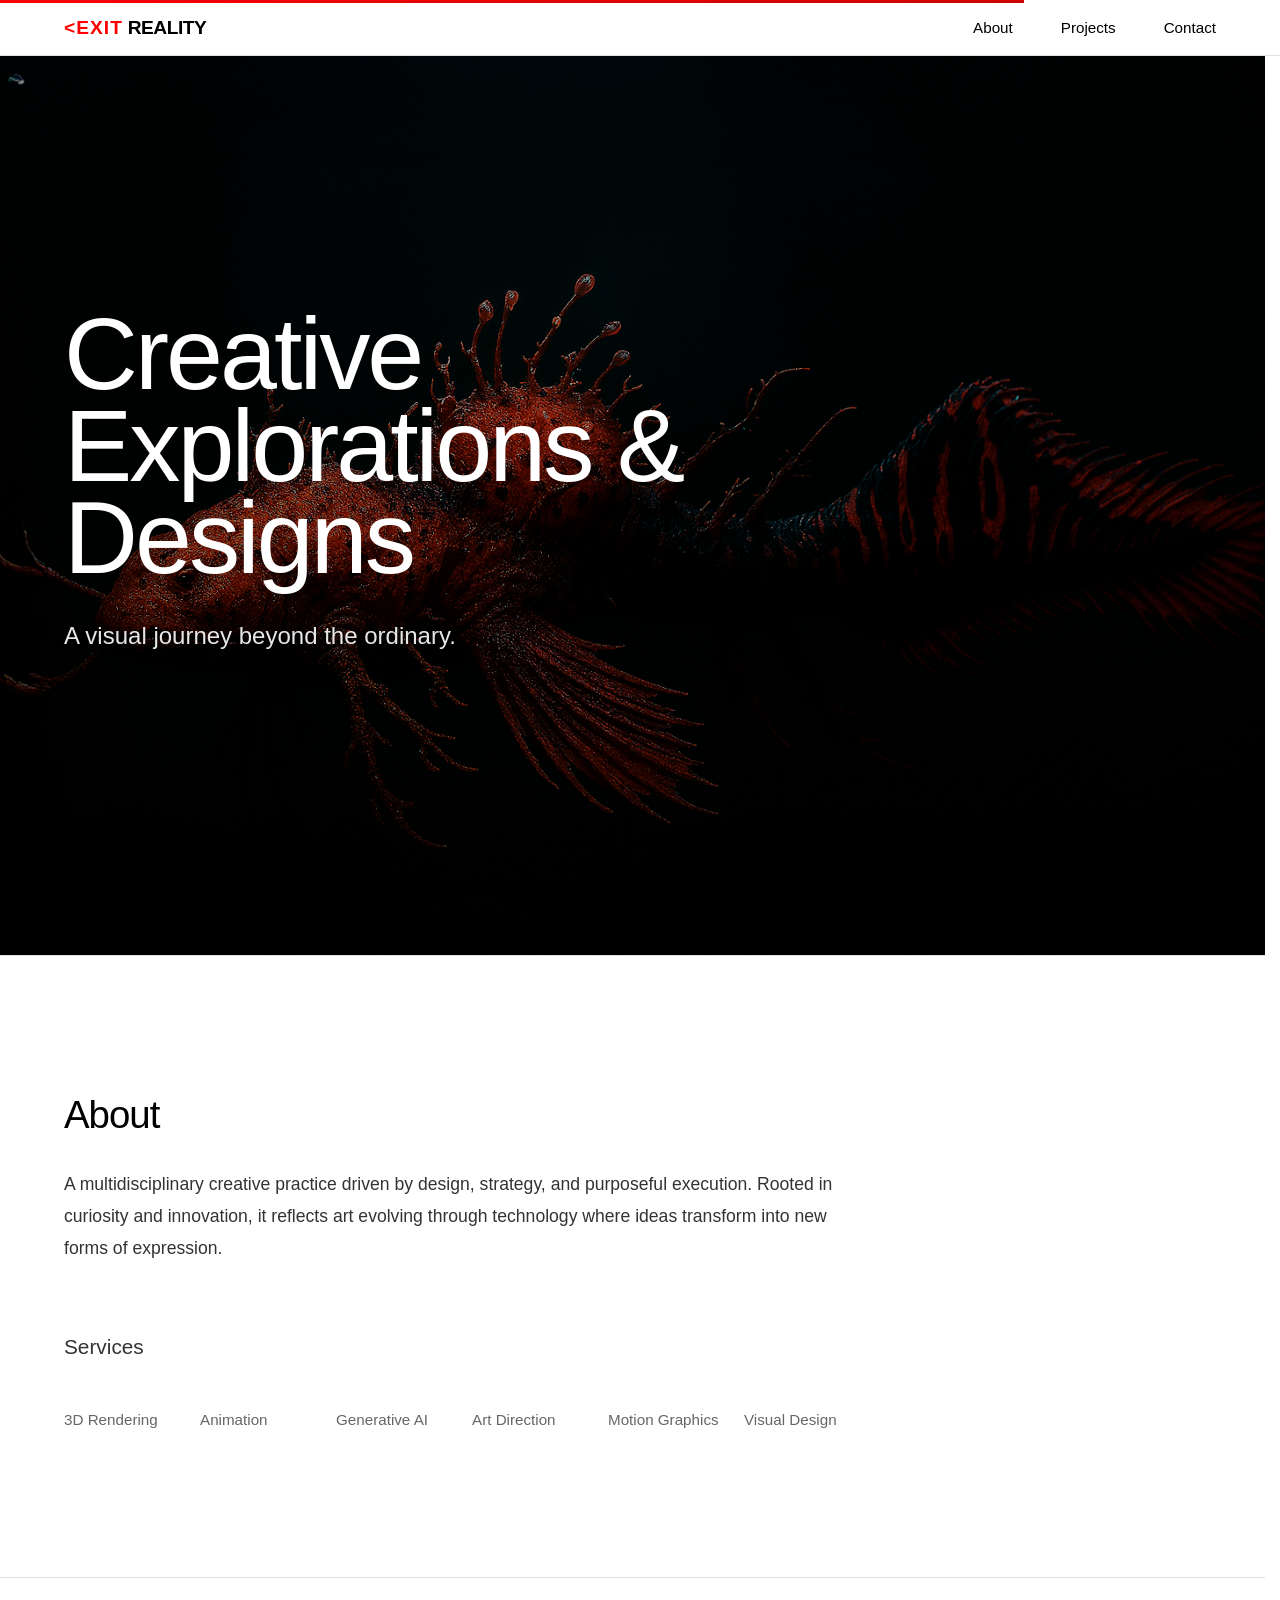
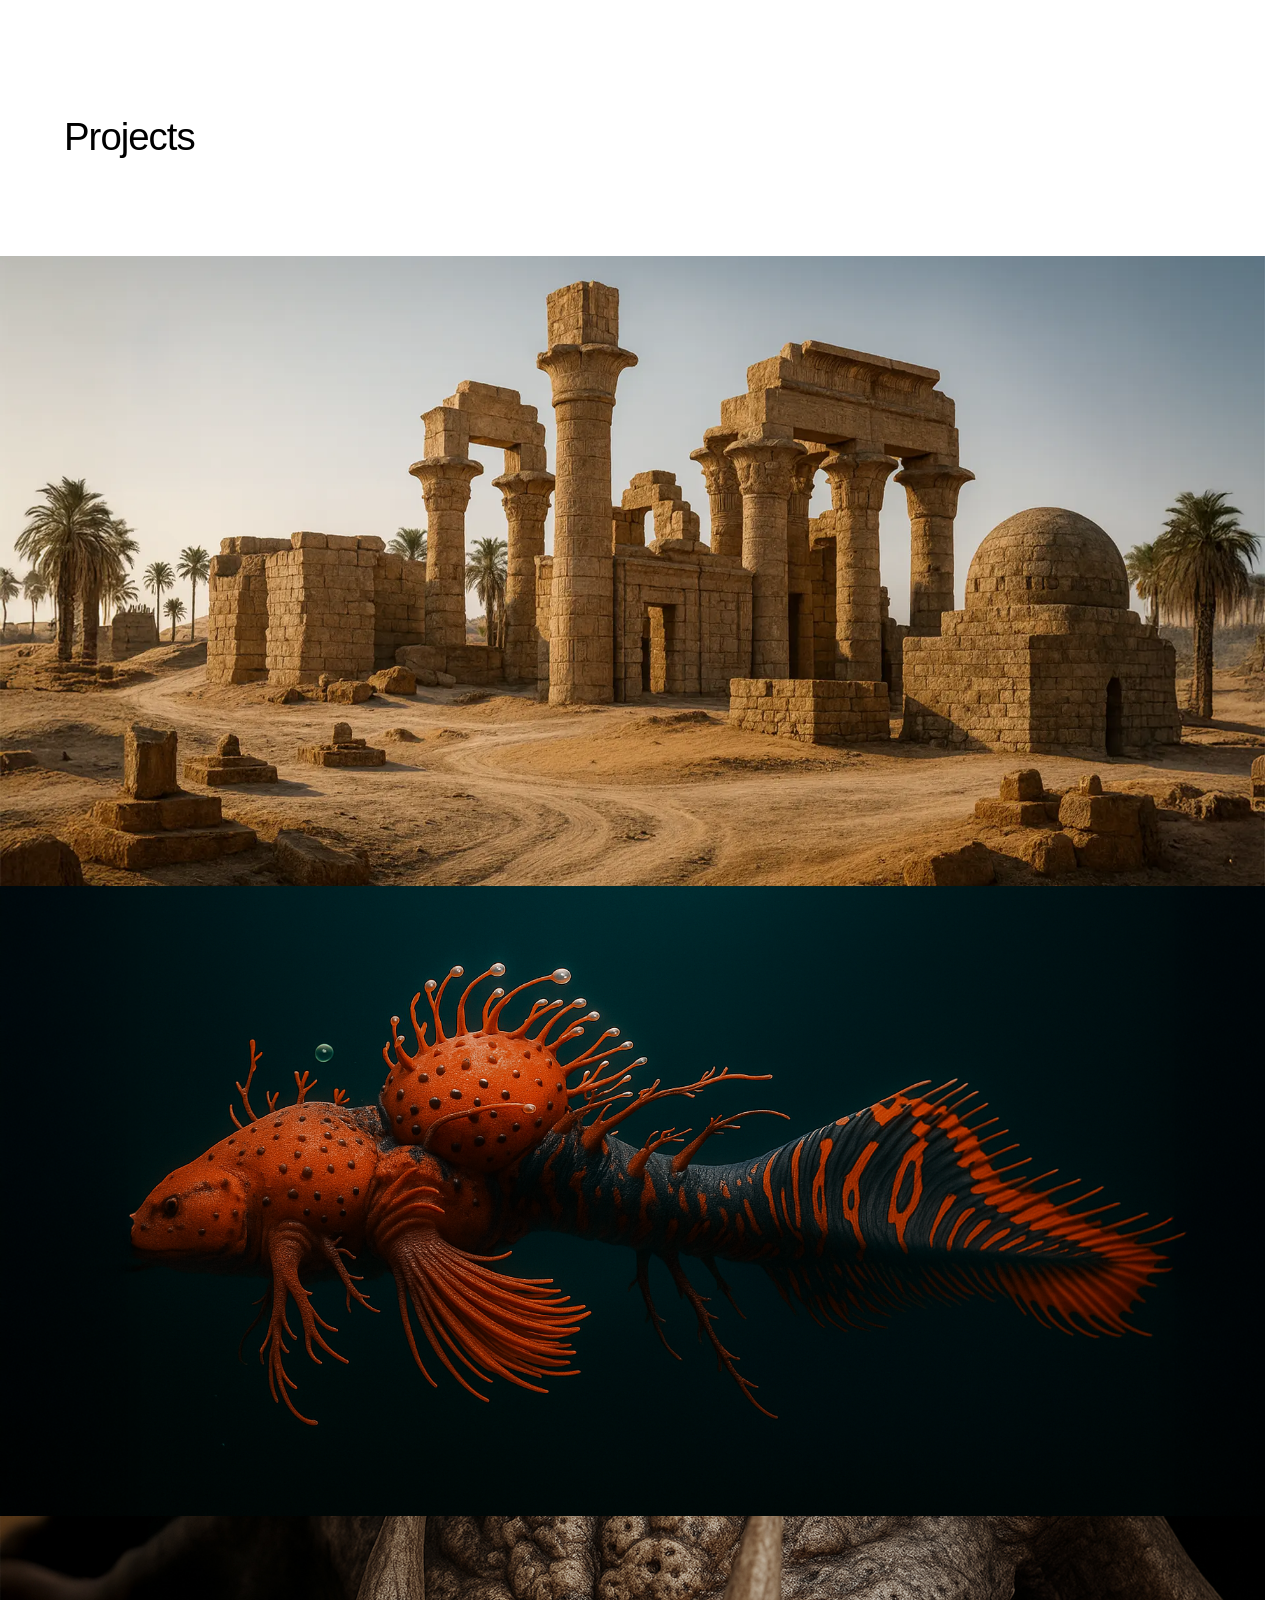
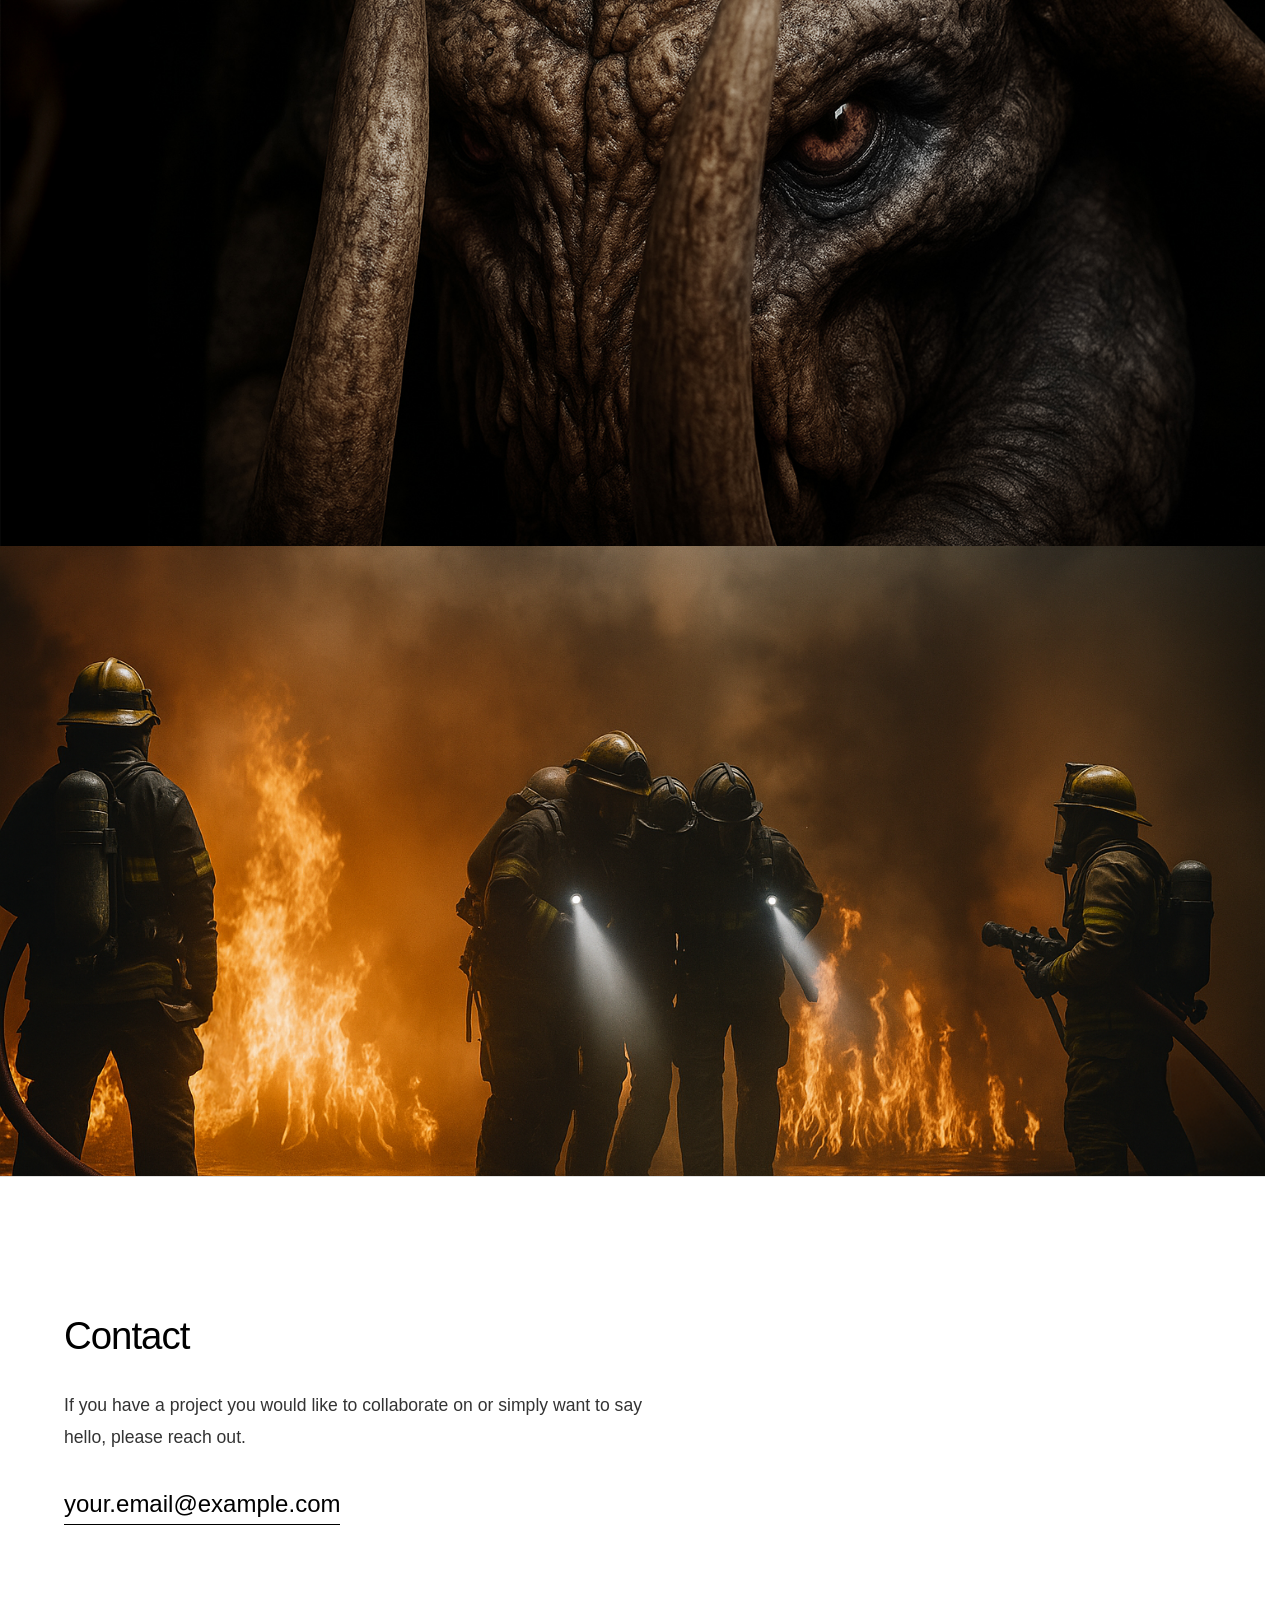
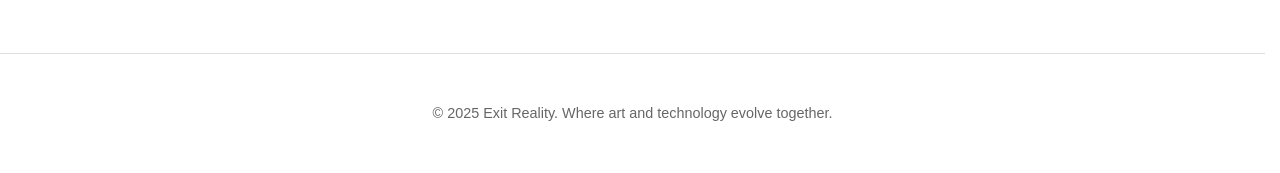
==== commit 11b7d2bb: "Update index.html" ====
--- a/index.html
+++ b/index.html
@@ -94,7 +94,7 @@
             </a>
 
             <!-- Portfolio Item 4 -->
-            <a href="project4.html" class="portfolio-item">
+            <a href="EverythingTemplate.html" class="portfolio-item">
                 <img src="FIRE/FIRE-FIGHTER-TEST-RENDER07-GPT-edit.png" alt="Project 4">
                 <div class="portfolio-info">
                     <h3>Into The Flames</h3>
--- a/css/style.css
+++ b/css/style.css
@@ -748,8 +748,8 @@
 @media (max-width: 768px) {
   /* Adjust hero for mobile */
   .hero {
-    height: 75vh;
-    min-height: 420px;
+    height: 100vh;
+    min-height: 100vh;
   }
 
   .hero-content {
@@ -827,6 +827,30 @@
     text-align: left;
   }
 
+  /* Compact service list on mobile - inline with slashes */
+  @media (max-width: 768px) {
+    .service-list {
+      display: block;
+      padding: 0;
+      margin: 0;
+    }
+    
+    .service-list li {
+      display: inline;
+      padding: 0;
+      margin: 0;
+    }
+    
+    .service-list li::after {
+      content: ' / ';
+      color: #666;
+    }
+    
+    .service-list li:last-child::after {
+      content: '';
+    }
+  }
+
   /* PROJECT PAGE - LEFT ALIGN EVERYTHING */
   body.project-page .project-header {
     padding: 0.75rem 1.5rem;
